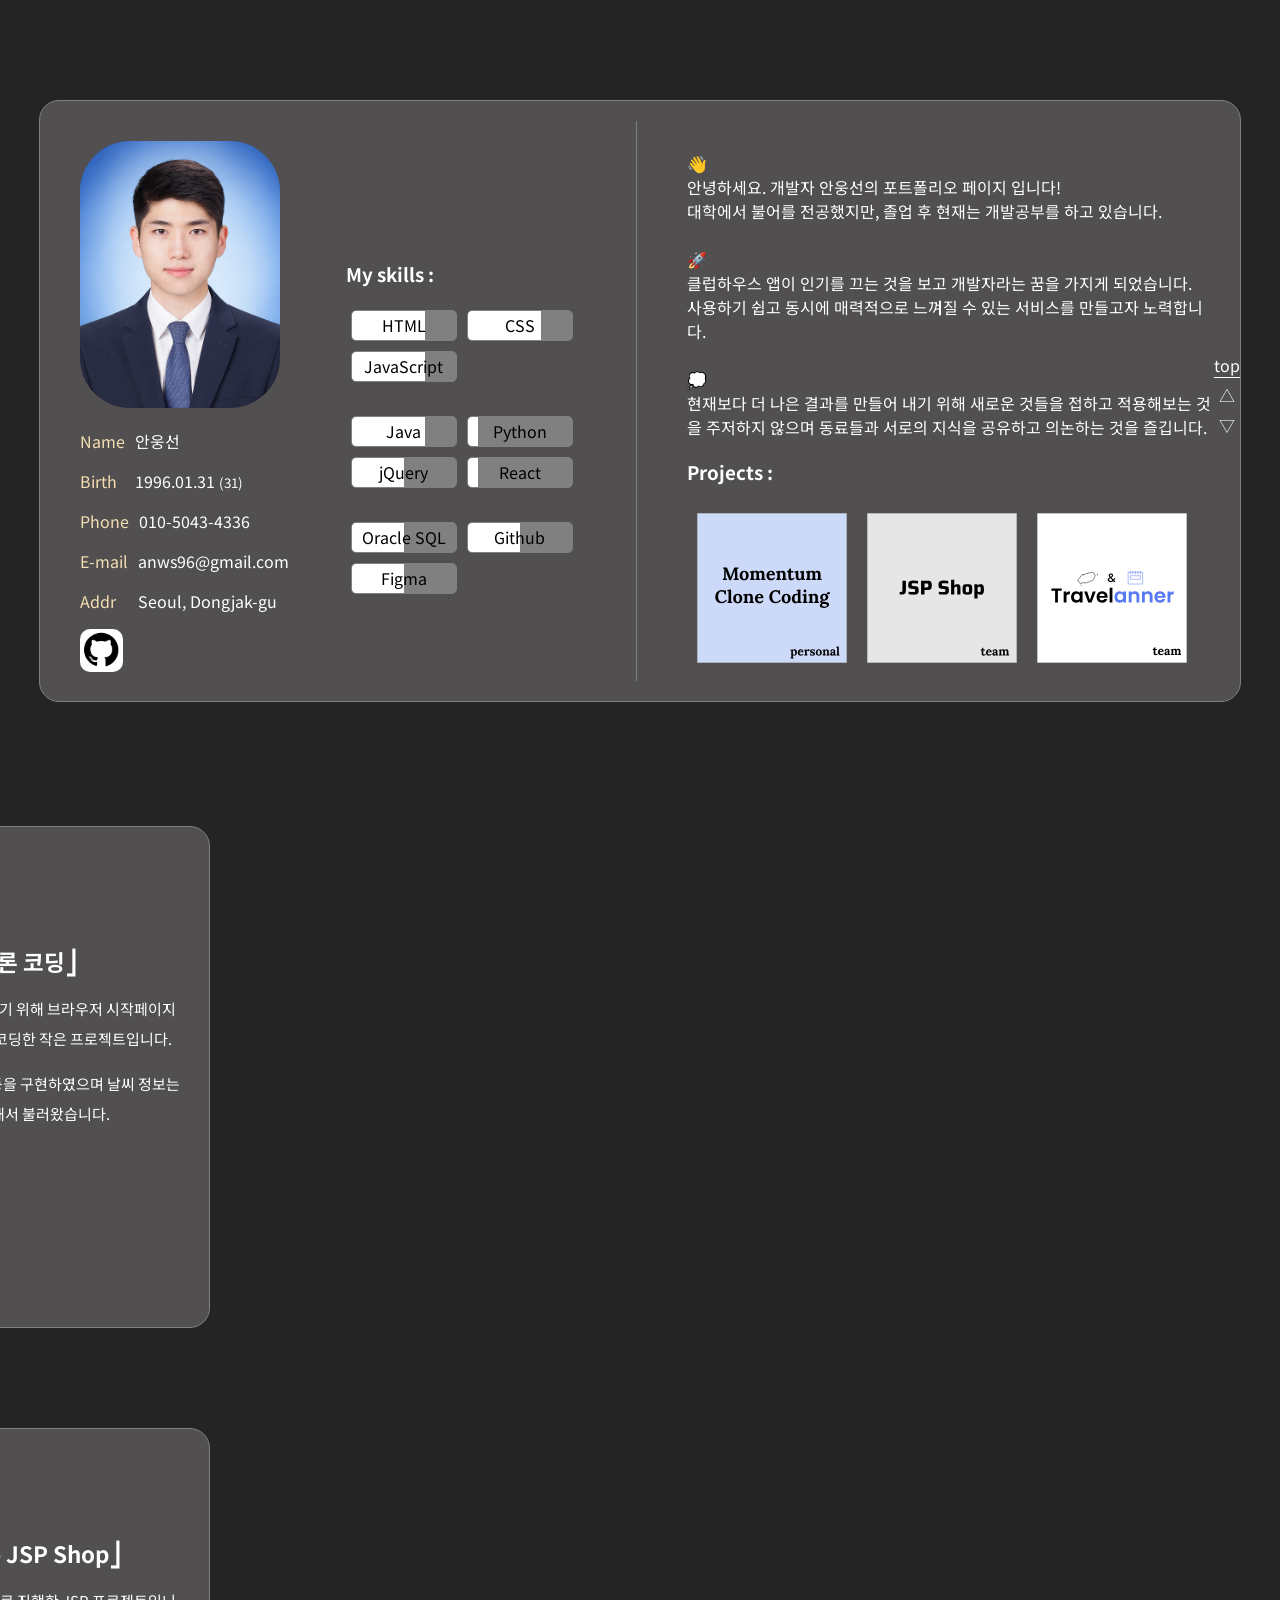
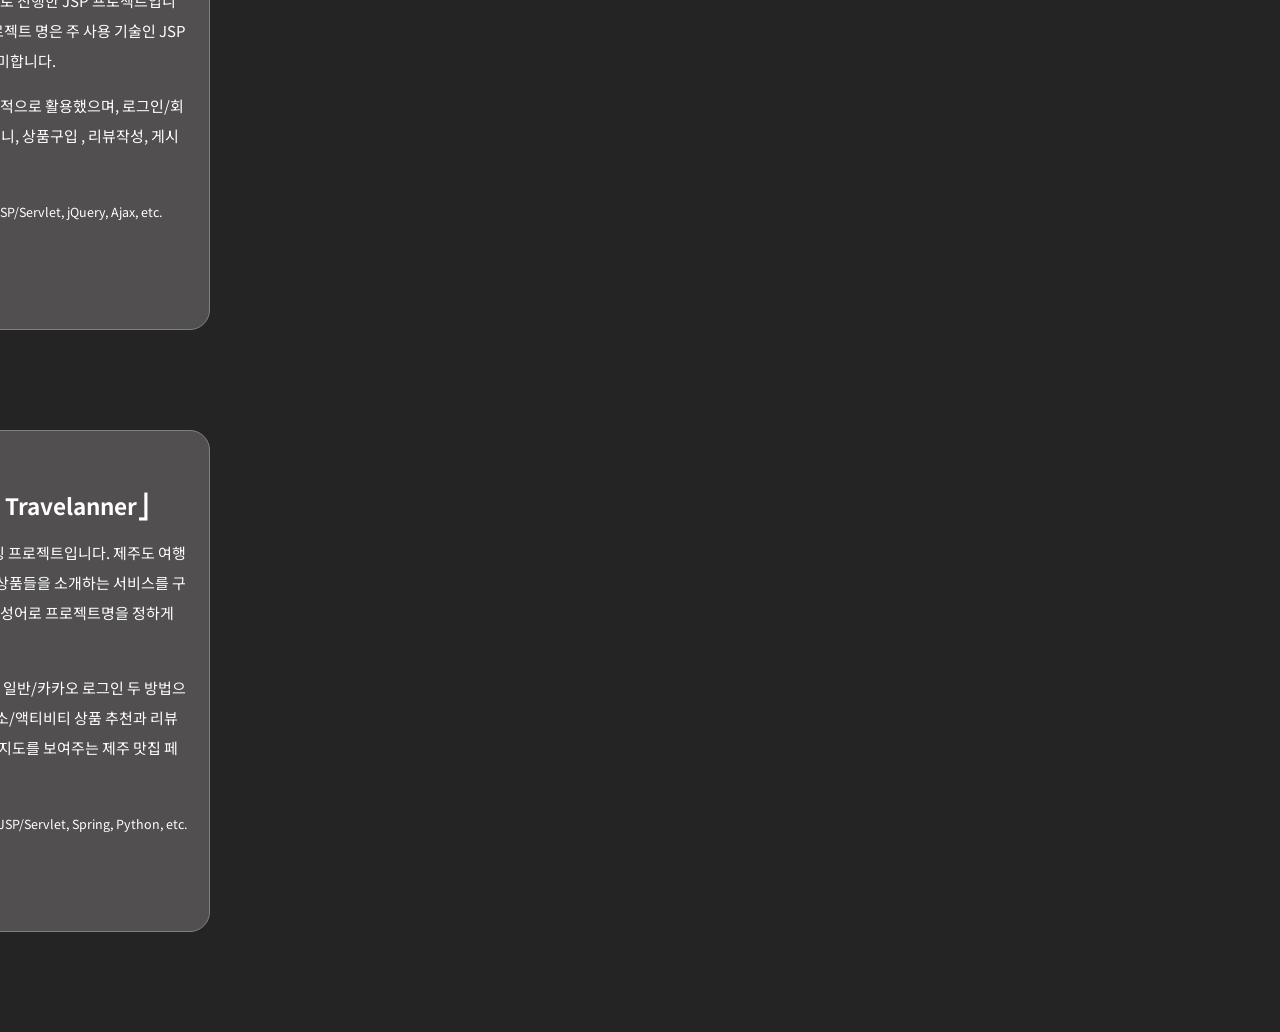
==== index.html @ 5502bee4 "01.22_5" ====
<!DOCTYPE html>
<html>
<head>
    <meta charset='utf-8'>
    <meta http-equiv='X-UA-Compatible' content='IE=edge'>
    <title>Portfolio</title>
    <meta name='viewport' content='width=device-width, initial-scale=1'>  
    <link rel='stylesheet' type='text/css' href='./css/style.css'> 
</head>
<body id="body">
   <div id="main_div">
        <div id="box1">
            <div id="info">
                <img src="./img/profile.jpg"><br>
                <p><span>Name</span>안웅선</p>
                <p><span>Birth</span>&nbsp;&nbsp;1996.01.31&nbsp;<small id="age"></small></p>
                <p><span>Phone</span>010-5043-4336</p>
                <p><span>E-mail</span>anws96@gmail.com</p>
                <p><span>Addr</span>&nbsp;&nbsp;&nbsp;Seoul, Dongjak-gu</p>
                <p><a href="https://github.com/Daephiho" target="_blank" rel="noopener noreferrer"><img src="./img/github_icon.png"></a></p>
            </div>
            <div id="know">
                <h3>My skills : </h3>
                <span class="fami">HTML</span><span class="fami">CSS</span><span class="fami">JavaScript</span><br><br>
                <span class="fami">Java</span><span class="tried">Python</span><span class="soso">jQuery</span><span class="tried">React</span><br><br>
                <span class="soso">Oracle&nbsp;SQL</span><span class="soso">Github</span><span class="soso">Figma</span>
            </div>
        </div>

        <div id="box2">
            <span>
                👋<br>
                <span>안녕하세요. 개발자 안웅선의 포트폴리오 페이지 입니다!<br>대학에서 불어를 전공했지만, 졸업 후 현재는 개발공부를 하고 있습니다.<br><br></span>
                🚀<br>클럽하우스 앱이 인기를 끄는 것을 보고 개발자라는 꿈을 가지게 되었습니다.<br>
                사용하기 쉽고 동시에 매력적으로 느껴질 수 있는 서비스를 만들고자 노력합니다.<br><br>
                💭<br>현재보다 더 나은 결과를 만들어 내기 위해 새로운 것들을 접하고 적용해보는 것을 주저하지 않으며 동료들과 서로의 지식을 공유하고 의논하는 것을 즐깁니다.
            </span>
            <h3>Projects : </h3>
            
            <div id="btn1">
                <img src="./img/Frame_1.svg" onclick="to_prj1()">
            </div>

            <div id="btn2">
                <img src="./img/Frame_2.svg" onclick="to_prj2()">
            </div>

            <div id="btn3">
                <img src="./img/Frame_3.svg" onclick="to_prj3()">
            </div>
        </div>
   </div>
   <br>

    <div id="prjs">
        <div id="prj1_div">
            <img src="./img/prj1_1.png" width="500px" height="60%" style="margin-top: auto; margin-bottom: auto;">
            <span style="margin-left: auto; margin-right: auto; margin-top: 80px;">
                <h2>⎡모멘텀 클론 코딩⎦</h2>
                <p>개인적으로 자바스크립트를 학습하기 위해 브라우저 시작페이지로 쓰이는 크롬 앱인 모멘텀을 클론코딩한 작은 프로젝트입니다.</p>
                <p>이름 입력, 시간, 날씨, ToDo 기능 등을 구현하였으며 날씨 정보는 openweathermap의 API를 사용해서 불러왔습니다.</p>
                <p>Stack: <small>HTML, CSS, JavaScript</small></p>
                <a onclick="prj1_show()">자세히 보기</a>
            </span>
            <div id="prj_1" style="margin-top: 50px;">
                <object type="application/pdf" data="./pdf/project_1.pdf#toolbar=0" width="100%" height="400">
                </object>
                <button onclick="prj1_dis()">X</button>
            </div>
        </div>
        <div id="prj2_div">
            <img src="./img/prj2_1.png" width="500px" height="50%" style="margin-top: auto; margin-bottom: auto;">
            <span style="margin-left: auto; margin-right: auto; margin-top: 70px;">
                <h2>⎡JSP 프로젝트 - JSP Shop⎦</h2>
                <p>자바 교육과정에서 세미 팀 프로젝트로 진행한 JSP 프로젝트입니다. 남성 쇼핑몰을 구현하였으며 프로젝트 명은 주 사용 기술인 JSP와 Jacket Shirt Pants의 약어를 의미합니다.</p>
                <p>해당 프로젝트간에 MVC패턴을 중점적으로 활용했으며, 로그인/회원가입, 상품 목록, 상품 검색, 장바구니, 상품구입 , 리뷰작성, 게시판 등의 기능들을 구현하였습니다.</p>
                <p>Stack: <small>HTML, CSS, JavaScript, Java, JSP/Servlet, jQuery, Ajax, etc.</small></p>
                <a onclick="prj2_show()">자세히 보기</a>
            </span>
            <div id="prj_2" style="margin-top: 50px;">
                <object type="application/pdf" data="./pdf/project_2.pdf#toolbar=0" width="100%" height="400">
                </object>
                <button onclick="prj2_dis()">X</button>
            </div>
        </div>
        <div id="prj3_div">
            <img src="./img/prj3_1.png" width="500px" height="80%" style="margin-top: 50px;">
            <span style="margin-left: auto; margin-right: auto; margin-top: 20px;">
                <h2>⎡스프링 프로젝트 - Travelanner⎦</h2>
                <p>파이널 팀 프로젝트로 진행한 스프링 프로젝트입니다. 제주도 여행을 위한 숙소, 맛집, 명소, 액티비티 상품들을 소개하는 서비스를 구현하였으며 Travel과 Planner의 합성어로 프로젝트명을 정하게 되었습니다.</p>
                <p>카카오 API를 이용해 로그인 방법을 일반/카카오 로그인 두 방법으로 나누어 구현했습니다. 이외에 숙소/액티비티 상품 추천과 리뷰 작성, 파이썬을 이용해서 만든 맛집 지도를 보여주는 제주 맛집 페이지 등을 구현하였습니다. </p>
                <p>Stack: <small>HTML, CSS, JavaScript, Java, JSP/Servlet, Spring, Python, etc.</small></p>
                <a onclick="prj3_show()">자세히 보기</a>
            </span>
            <div id="prj_3" style="margin-top: 50px;">
                <object type="application/pdf" data="./pdf/project_3.pdf#toolbar=0" width="100%" height="400">
                </object>
                <button onclick="prj3_dis()">X</button>
            </div>
        </div>

        <div id="fixed">
            <a onclick="to_top()">top</a><br>
            <a onclick="scroll_top()" style="border: none;">△</a><br>
            <a onclick="scroll_bottom()" style="border: none;">▽</a>
        </div>
    </div>

<script src='./js/script.js'></script> 
</body>
</html>
---- css/style.css ----
@import url('https://fonts.googleapis.com/css2?family=Noto+Sans+KR:wght@500&display=swap');

@keyframes prj_appe {
    from{
        margin-left: -800px;
        opacity: 10%;
    }
    to{
        margin-left: 203px;
        opacity: 100%;
    }
}

@keyframes prj_dis {
    from{
        margin-left: 203px;
        opacity: 100%;
    }
    to{
        margin-left: -800px;
        opacity: 10%;
    }
}

        html {
            scroll-behavior: smooth;
        }

        body {
            font-family: 'Noto Sans KR', sans-serif;
            margin-bottom: 100px;
            background-color: #252424;
            color: #fff;
        }

        body a:hover, body button:hover {
            cursor: pointer;
        }

        #main_div {
            width: 1200px;
            height: 600px;
            display: flex;
            margin-left: auto;
            margin-right: auto;
            margin-top: 100px;
            border: 1px solid grey;
            border-radius: 20px;
            background-color: #514F4F;
        }

        #box1 {
            flex: 1;
            display: flex;
            margin: 20px;
            padding: 20px;
            border-right: 1px solid grey;
        }

        #info {
            width: 370px;
        }

        #info span {
            color: wheat;
            margin-right: 10px;
        }

        #info a:hover {
            filter: invert(100%);
        }

        #info img:first-child {
            width: 200px;
            border-radius: 50px;
        }

        #info img:last-child {
            width: 20%;
            background-color: white; 
            border-radius: 10px;
        }

        #know {
            margin-top: 100px;
            padding-left: 50px;
        }

        #know span {
            display: inline-block;
            width: 100px;
            height: 25px;
            text-align: center;
            color: black;
            border: 1px solid gray;
            border-radius: 5px;
            margin: 5px;
            padding: 2px;
        }

        .fami {
            background: linear-gradient(to right, white 70%, grey 30%);
        }

        .soso {
            background: linear-gradient(to right, white 50%, grey 50%);
        }

        .tried {
            background: linear-gradient(to left, grey 90%, white 10%);
        }

        #box2 {
            flex: 1;
            margin: 20px 15px;
            padding: 30px 10px 20px 15px;
        }

        #btn1, #btn2, #btn3 {
            float: left;
            width: 150px;
            margin: 10px;
        }

        #btn1 img, #btn2 img, #btn3 img {
            width: 150px;
        } 

        #btn1:hover img, #btn2:hover img, #btn3:hover img  {
            cursor: pointer;
            transform: scale(1.1);
            transition: all 0.2s ease-in-out;
        }

        #prjs {
            line-height: 30px;
       }

        #prjs img {
            margin-left: 50px;
            border: 2px solid grey;
        }

        #prjs span {
            font-size: 15px;
            padding: 20px;
        }

        #prjs h2 {
            text-align: center;
        }

        #prjs button {
            margin-left: 730px; 
            background-color: black; 
            color: white;
            border: none;
        }

        #prjs a {
            border-bottom: 1px solid #fff;
        }

        #prj1_div, #prj2_div, #prj3_div  {
            width: 1000px;
            height: 500px;
            display: flex;
            margin-top: 100px;
            border: 1px solid grey;
            border-radius: 20px;
            overflow: hidden;
            background-color: #514F4F;
        }

        #prj_1, #prj_2, #prj_3 {
            display: none;
            position: absolute;
            left: 10px;
            width: 750px;
            height: 400px;
        }

        object {
            border: 3px solid black;
            border-radius: 10px;
        }
        
        #fixed {
            position: fixed;
            top: 350px;
            right: 40px;
            text-align: center;
        }
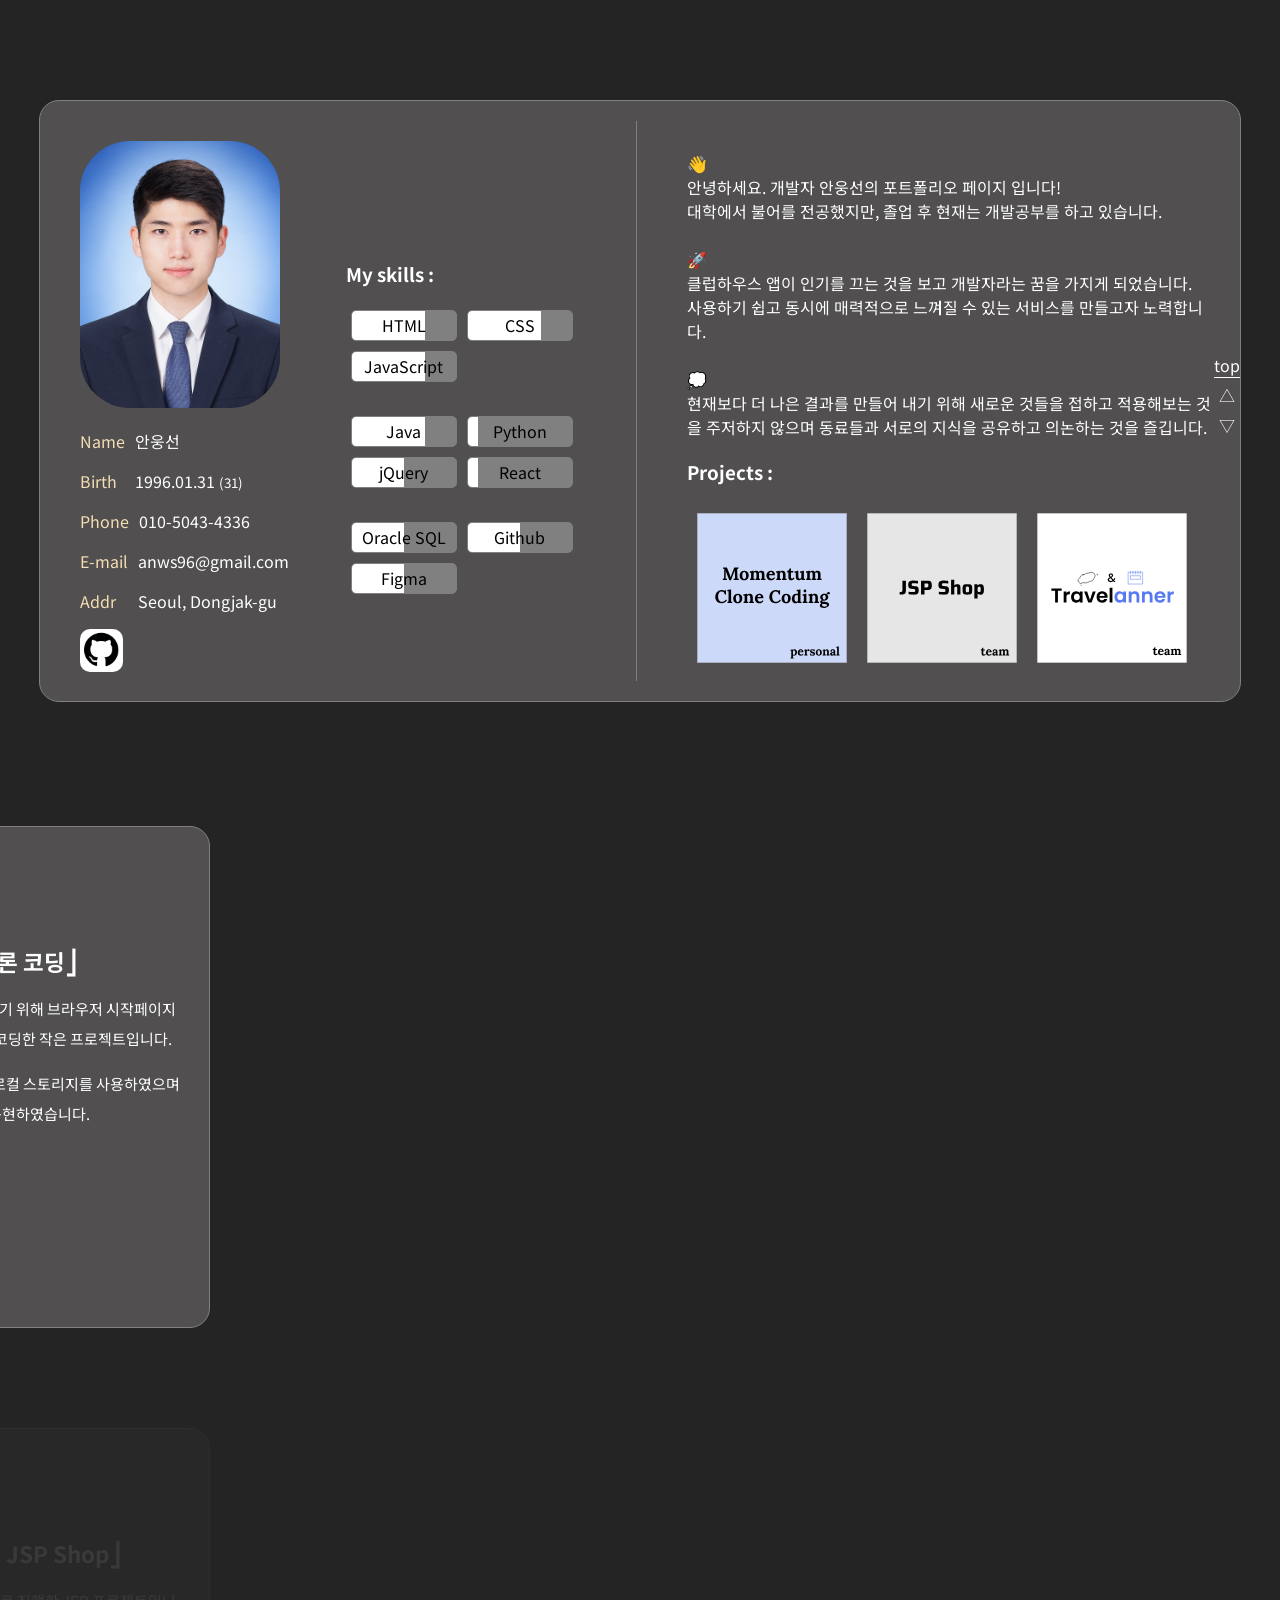
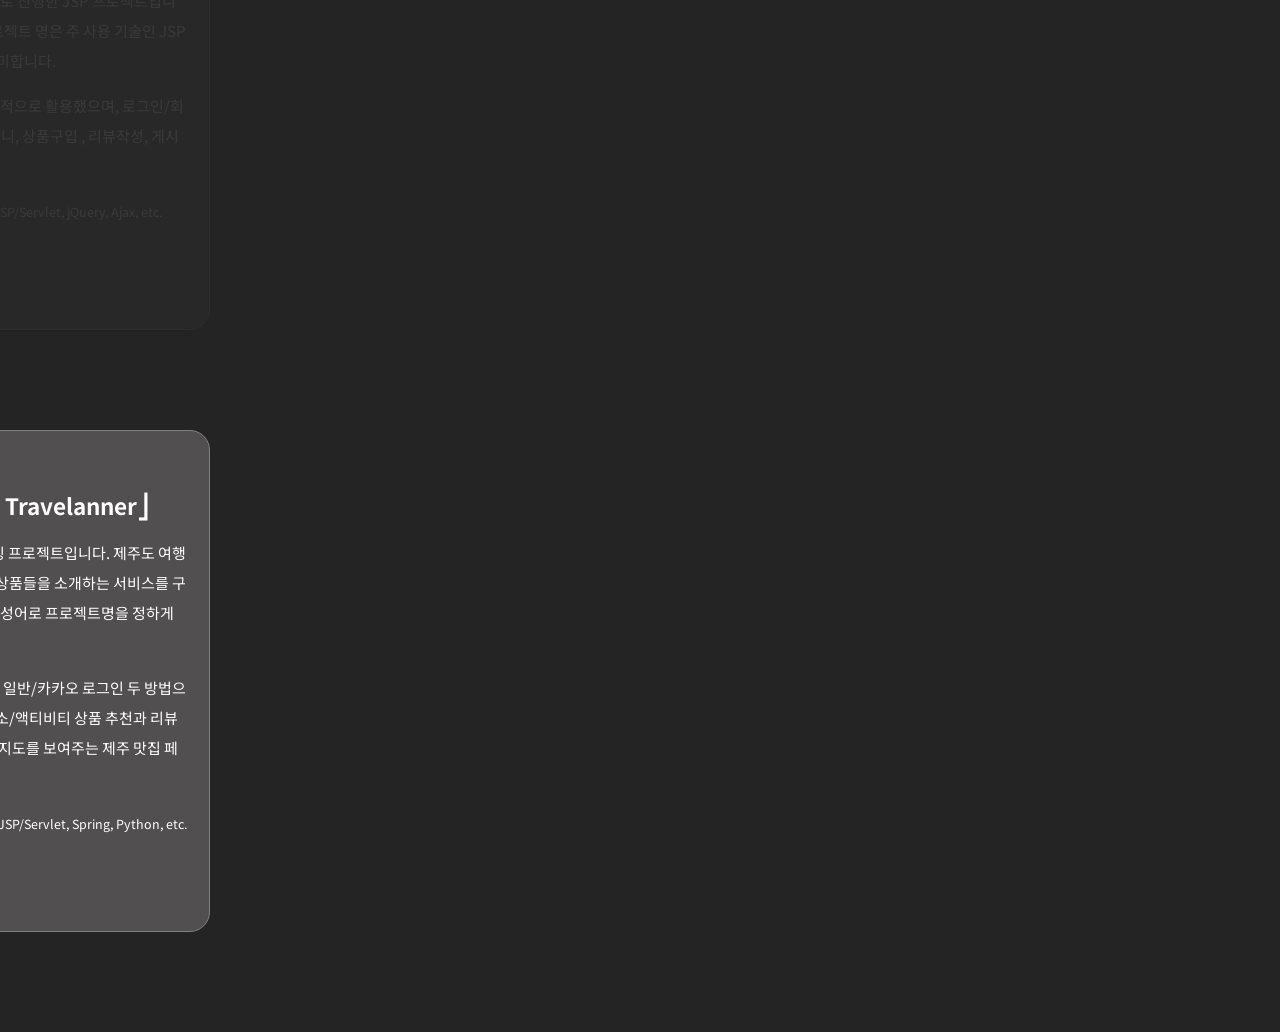
==== commit 402ed8ba: "01.23_1" ====
--- a/index.html
+++ b/index.html
@@ -58,7 +58,7 @@
             <span style="margin-left: auto; margin-right: auto; margin-top: 80px;">
                 <h2>⎡모멘텀 클론 코딩⎦</h2>
                 <p>개인적으로 자바스크립트를 학습하기 위해 브라우저 시작페이지로 쓰이는 크롬 앱인 모멘텀을 클론코딩한 작은 프로젝트입니다.</p>
-                <p>이름 입력, 시간, 날씨, ToDo 기능 등을 구현하였으며 날씨 정보는 openweathermap의 API를 사용해서 불러왔습니다.</p>
+                <p>이름 입력, ToDo 기능은 브라우저 로컬 스토리지를 사용하였으며 시간, 날씨정보, 명언 등의 기능을 구현하였습니다.</p>
                 <p>Stack: <small>HTML, CSS, JavaScript</small></p>
                 <a onclick="prj1_show()">자세히 보기</a>
             </span>
--- a/css/style.css
+++ b/css/style.css
@@ -20,7 +20,7 @@
         margin-left: -800px;
         opacity: 10%;
     }
-}
+} 
 
         html {
             scroll-behavior: smooth;
@@ -166,10 +166,12 @@
             height: 500px;
             display: flex;
             margin-top: 100px;
+            margin-left: -800px;
             border: 1px solid grey;
             border-radius: 20px;
             overflow: hidden;
             background-color: #514F4F;
+            opacity: 10%;
         }
 
         #prj_1, #prj_2, #prj_3 {
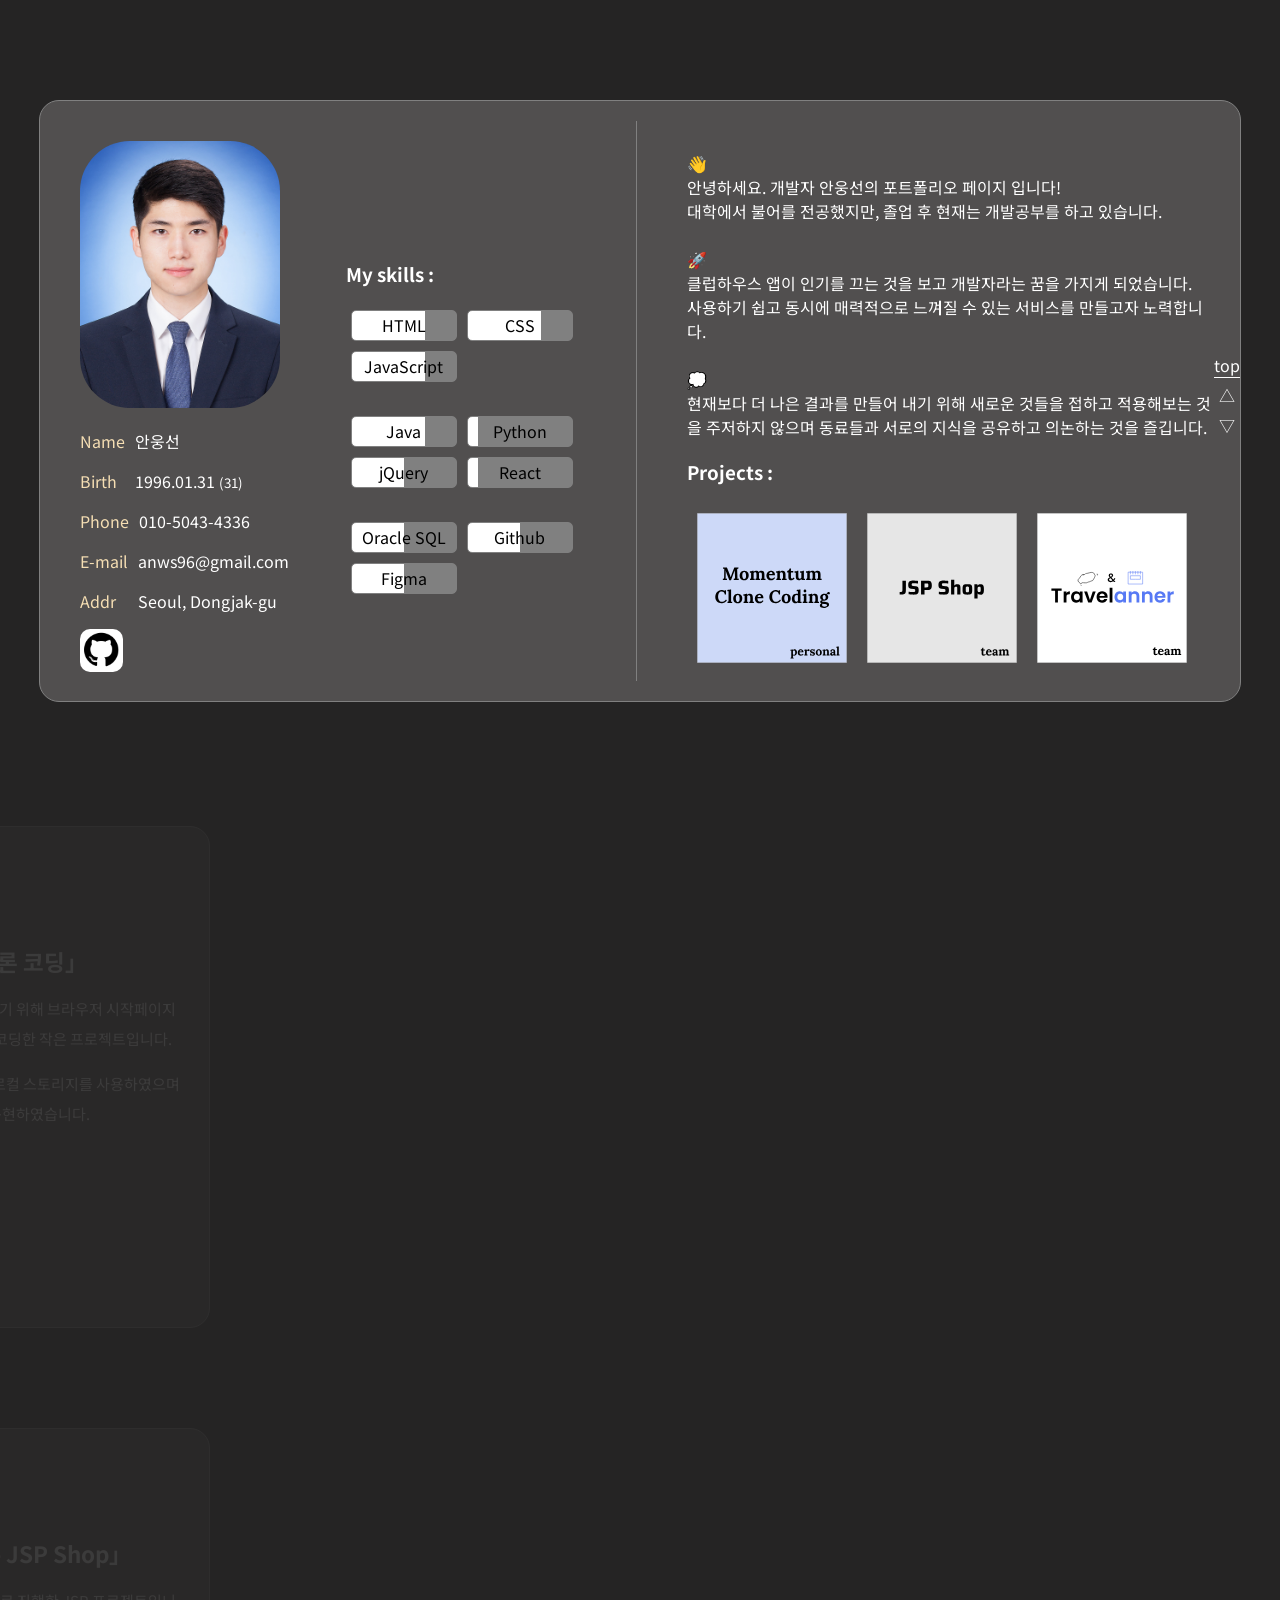
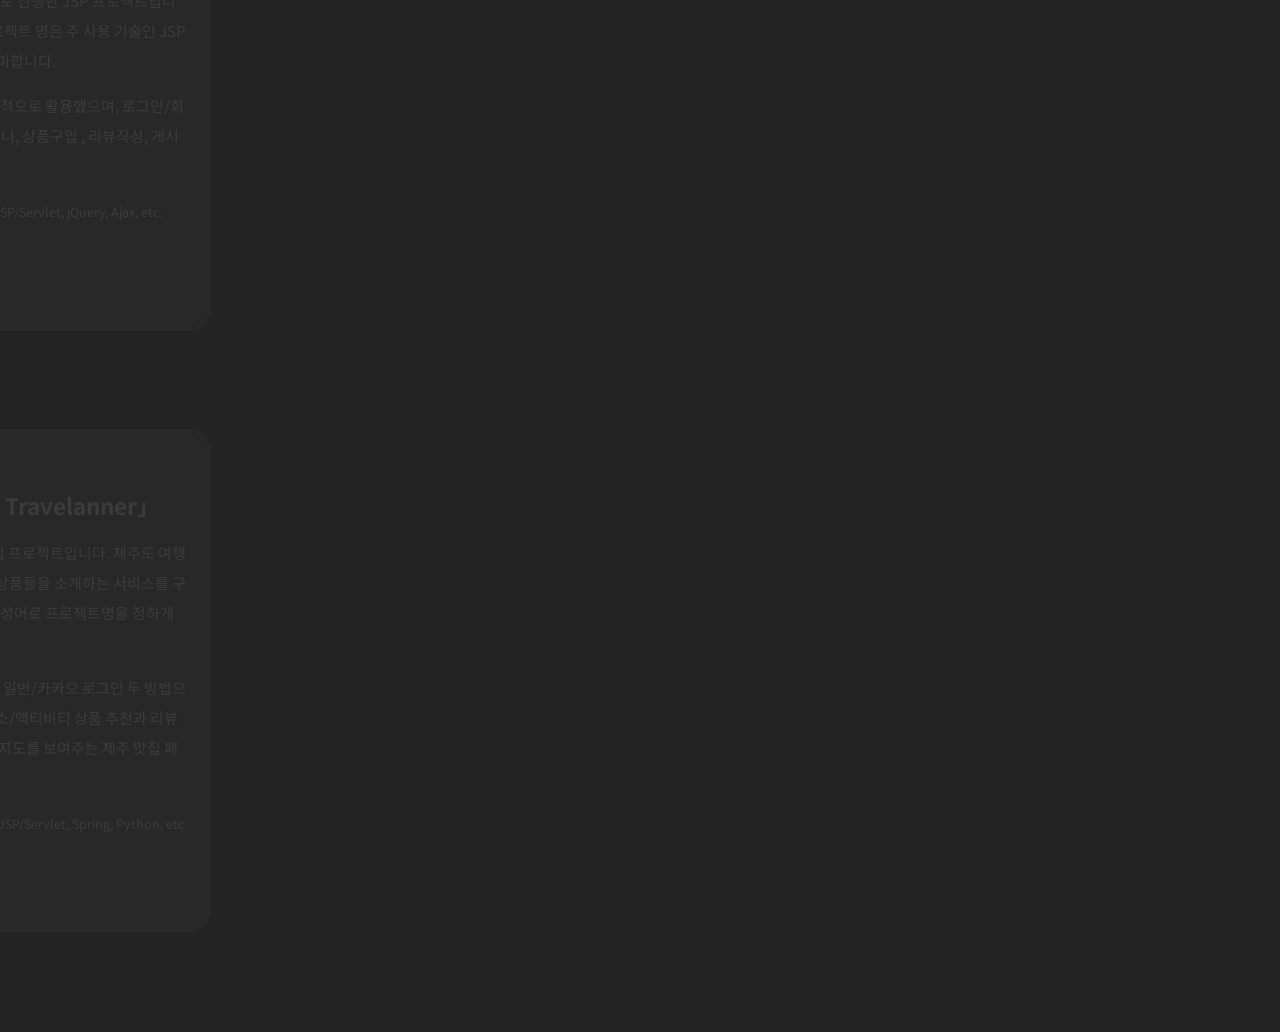
==== commit 8e2d812e: "22.01.27_1" ====
--- a/index.html
+++ b/index.html
@@ -56,7 +56,7 @@
         <div id="prj1_div">
             <img src="./img/prj1_1.png" width="500px" height="60%" style="margin-top: auto; margin-bottom: auto;">
             <span style="margin-left: auto; margin-right: auto; margin-top: 80px;">
-                <h2>⎡모멘텀 클론 코딩⎦</h2>
+                <h2>「모멘텀 클론 코딩」</h2>
                 <p>개인적으로 자바스크립트를 학습하기 위해 브라우저 시작페이지로 쓰이는 크롬 앱인 모멘텀을 클론코딩한 작은 프로젝트입니다.</p>
                 <p>이름 입력, ToDo 기능은 브라우저 로컬 스토리지를 사용하였으며 시간, 날씨정보, 명언 등의 기능을 구현하였습니다.</p>
                 <p>Stack: <small>HTML, CSS, JavaScript</small></p>
@@ -71,7 +71,7 @@
         <div id="prj2_div">
             <img src="./img/prj2_1.png" width="500px" height="50%" style="margin-top: auto; margin-bottom: auto;">
             <span style="margin-left: auto; margin-right: auto; margin-top: 70px;">
-                <h2>⎡JSP 프로젝트 - JSP Shop⎦</h2>
+                <h2>「JSP 프로젝트 - JSP Shop」</h2>
                 <p>자바 교육과정에서 세미 팀 프로젝트로 진행한 JSP 프로젝트입니다. 남성 쇼핑몰을 구현하였으며 프로젝트 명은 주 사용 기술인 JSP와 Jacket Shirt Pants의 약어를 의미합니다.</p>
                 <p>해당 프로젝트간에 MVC패턴을 중점적으로 활용했으며, 로그인/회원가입, 상품 목록, 상품 검색, 장바구니, 상품구입 , 리뷰작성, 게시판 등의 기능들을 구현하였습니다.</p>
                 <p>Stack: <small>HTML, CSS, JavaScript, Java, JSP/Servlet, jQuery, Ajax, etc.</small></p>
@@ -86,7 +86,7 @@
         <div id="prj3_div">
             <img src="./img/prj3_1.png" width="500px" height="80%" style="margin-top: 50px;">
             <span style="margin-left: auto; margin-right: auto; margin-top: 20px;">
-                <h2>⎡스프링 프로젝트 - Travelanner⎦</h2>
+                <h2>「스프링 프로젝트 - Travelanner」</h2>
                 <p>파이널 팀 프로젝트로 진행한 스프링 프로젝트입니다. 제주도 여행을 위한 숙소, 맛집, 명소, 액티비티 상품들을 소개하는 서비스를 구현하였으며 Travel과 Planner의 합성어로 프로젝트명을 정하게 되었습니다.</p>
                 <p>카카오 API를 이용해 로그인 방법을 일반/카카오 로그인 두 방법으로 나누어 구현했습니다. 이외에 숙소/액티비티 상품 추천과 리뷰 작성, 파이썬을 이용해서 만든 맛집 지도를 보여주는 제주 맛집 페이지 등을 구현하였습니다. </p>
                 <p>Stack: <small>HTML, CSS, JavaScript, Java, JSP/Servlet, Spring, Python, etc.</small></p>
--- a/css/style.css
+++ b/css/style.css
@@ -1,26 +1,77 @@
 @import url('https://fonts.googleapis.com/css2?family=Noto+Sans+KR:wght@500&display=swap');
 
-@keyframes prj_appe {
-    from{
-        margin-left: -800px;
-        opacity: 10%;
+
+@media screen and (width: 1440px) { 
+    @keyframes prj_appe {
+        from{
+            margin-left: -800px;
+            opacity: 10%;
+        }
+        to{
+            margin-left: 203px;
+            opacity: 100%;
+        }
     }
-    to{
-        margin-left: 203px;
-        opacity: 100%;
+    
+    @keyframes prj_dis {
+        from{
+            margin-left: 203px;
+            opacity: 100%;
+        }
+        to{
+            margin-left: -800px;
+            opacity: 10%;
+        }
+    } 
+}
+
+@media screen and (width: 1920px) { 
+    @keyframes prj_appe {
+        from{
+            margin-left: -800px;
+            opacity: 10%;
+        }
+        to{
+            margin-left: 445px;
+            opacity: 100%;
+        }
     }
+    
+    @keyframes prj_dis {
+        from{
+            margin-left: 445px;
+            opacity: 100%;
+        }
+        to{
+            margin-left: -800px;
+            opacity: 10%;
+        }
+    } 
 }
 
-@keyframes prj_dis {
-    from{
-        margin-left: 203px;
-        opacity: 100%;
+@media screen and (min-width: 2000px) { 
+    @keyframes prj_appe {
+        from{
+            margin-left: -800px;
+            opacity: 10%;
+        }
+        to{
+            margin-left: 680px;
+            opacity: 100%;
+        }
     }
-    to{
-        margin-left: -800px;
-        opacity: 10%;
-    }
-} 
+    
+    @keyframes prj_dis {
+        from{
+            margin-left: 680px;
+            opacity: 100%;
+        }
+        to{
+            margin-left: -800px;
+            opacity: 10%;
+        }
+    } 
+}
 
         html {
             scroll-behavior: smooth;
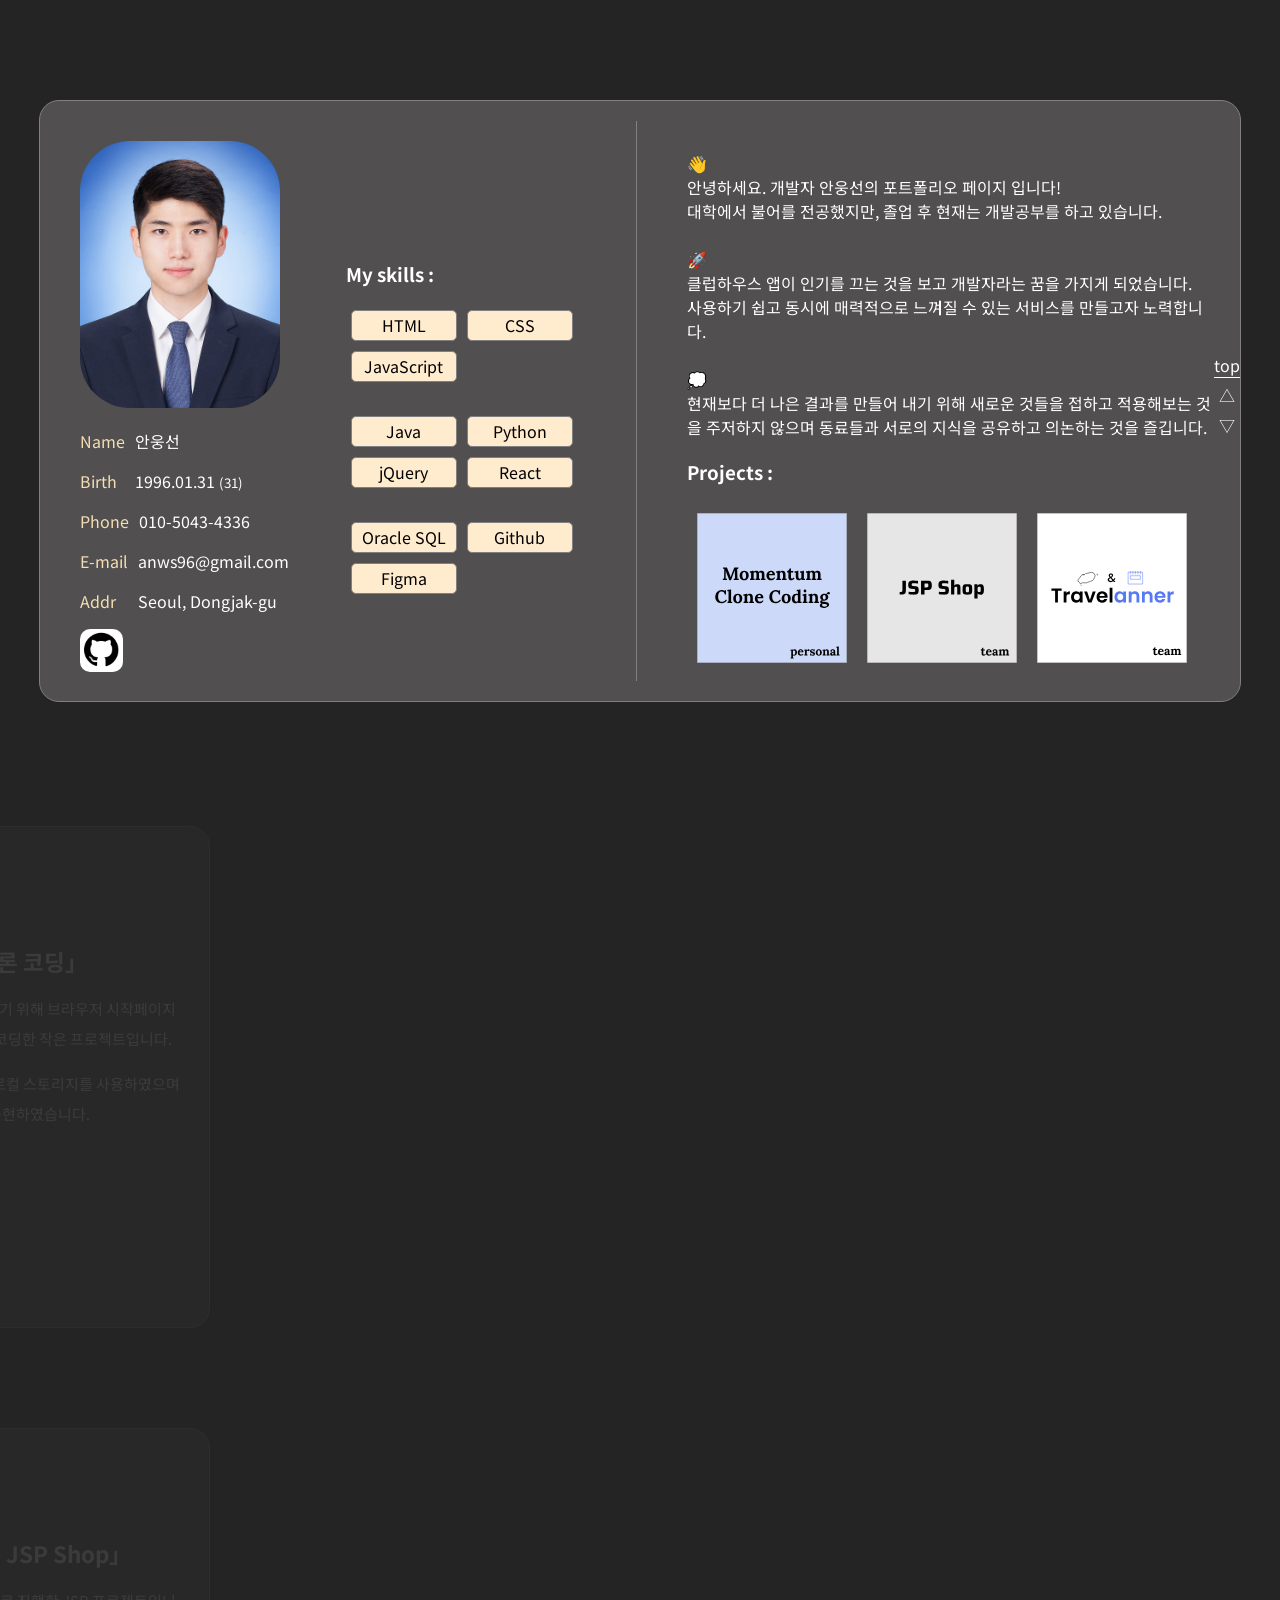
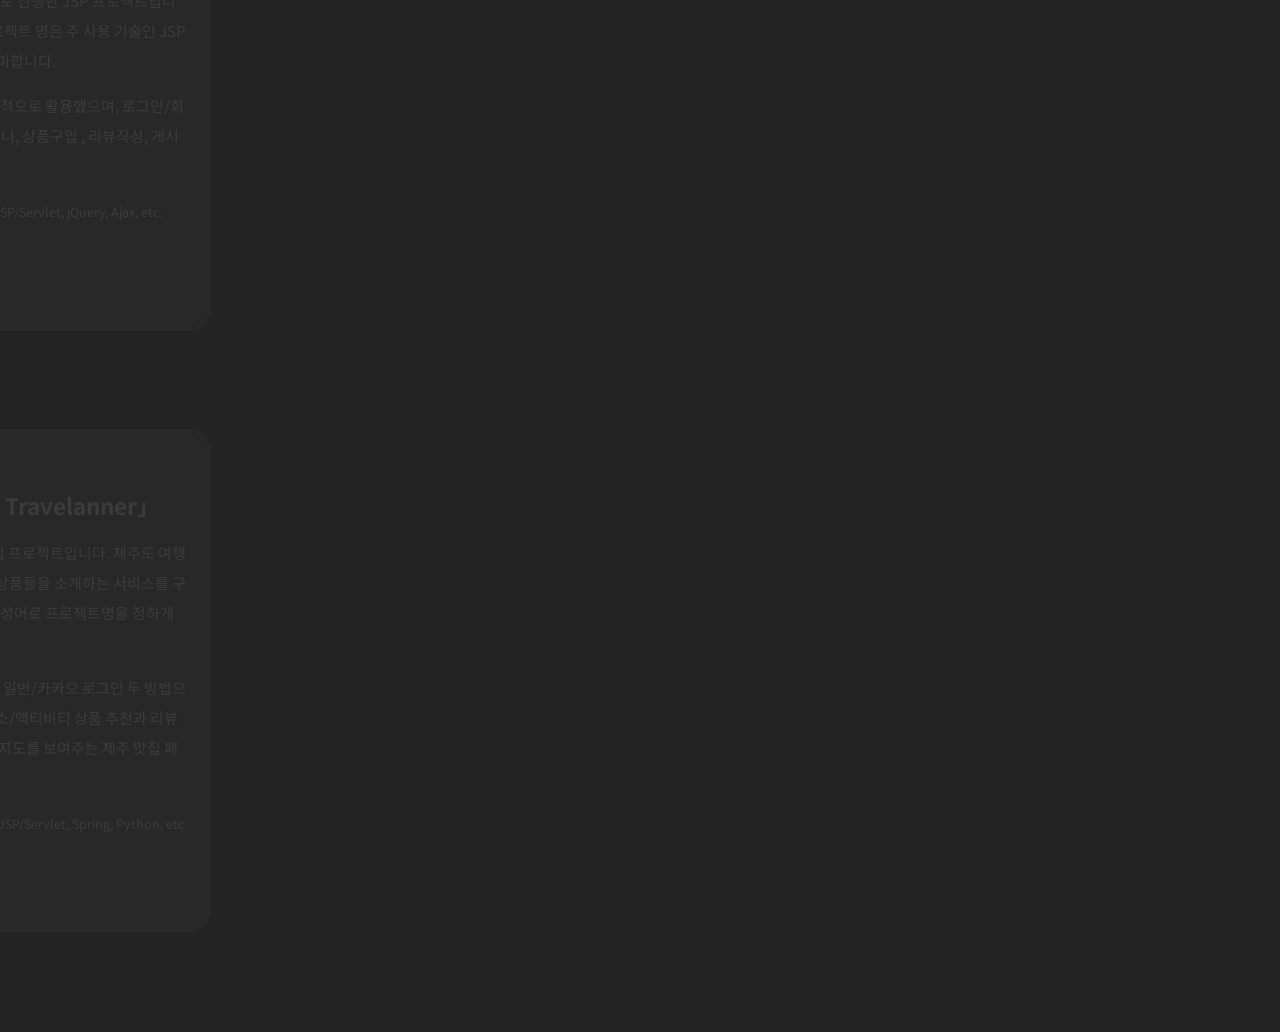
==== commit 8f65344a: "01.29_1 수치화 X" ====
--- a/index.html
+++ b/index.html
@@ -21,9 +21,9 @@
             </div>
             <div id="know">
                 <h3>My skills : </h3>
-                <span class="fami">HTML</span><span class="fami">CSS</span><span class="fami">JavaScript</span><br><br>
-                <span class="fami">Java</span><span class="tried">Python</span><span class="soso">jQuery</span><span class="tried">React</span><br><br>
-                <span class="soso">Oracle&nbsp;SQL</span><span class="soso">Github</span><span class="soso">Figma</span>
+                <span>HTML</span><span>CSS</span><span>JavaScript</span><br><br>
+                <span>Java</span><span>Python</span><span>jQuery</span><span>React</span><br><br>
+                <span>Oracle&nbsp;SQL</span><span>Github</span><span>Figma</span>
             </div>
         </div>
 
--- a/css/style.css
+++ b/css/style.css
@@ -143,22 +143,11 @@
             height: 25px;
             text-align: center;
             color: black;
+            background-color: blanchedalmond;
             border: 1px solid gray;
             border-radius: 5px;
             margin: 5px;
             padding: 2px;
-        }
-
-        .fami {
-            background: linear-gradient(to right, white 70%, grey 30%);
-        }
-
-        .soso {
-            background: linear-gradient(to right, white 50%, grey 50%);
-        }
-
-        .tried {
-            background: linear-gradient(to left, grey 90%, white 10%);
         }
 
         #box2 {
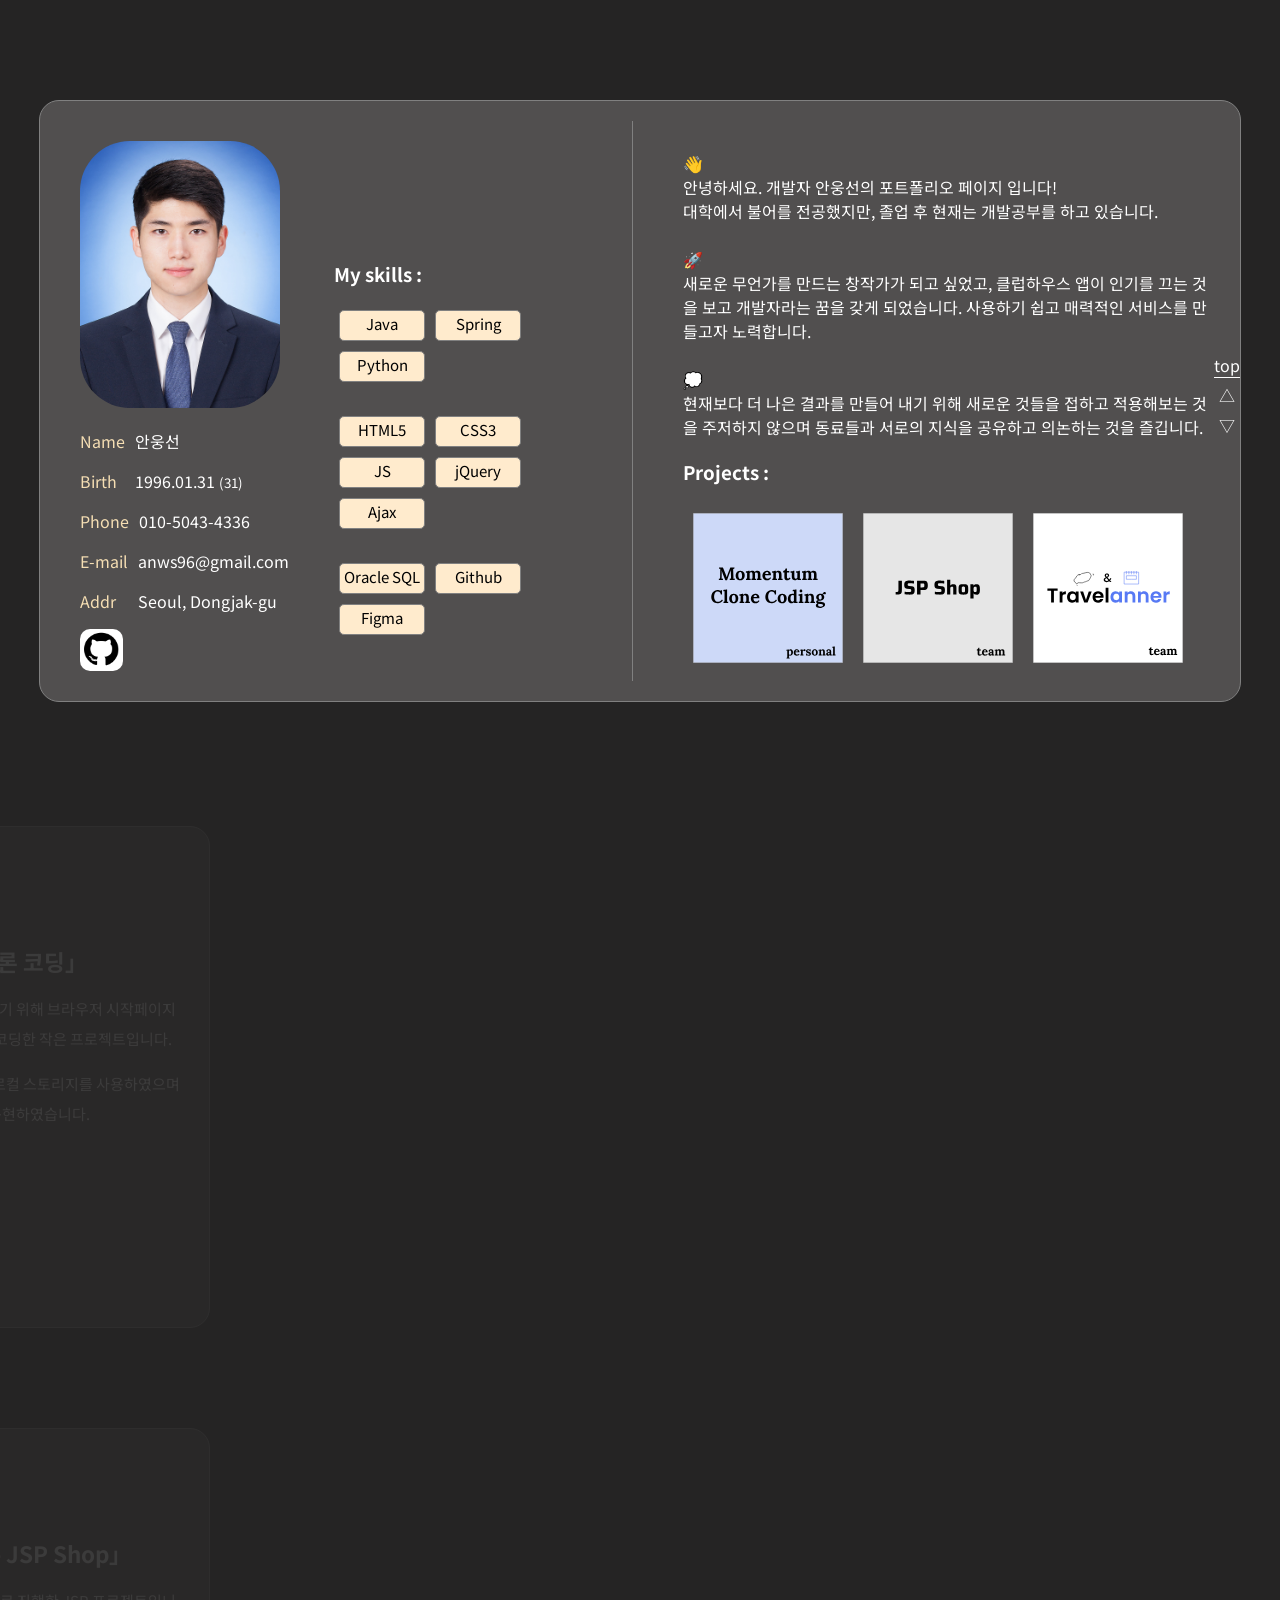
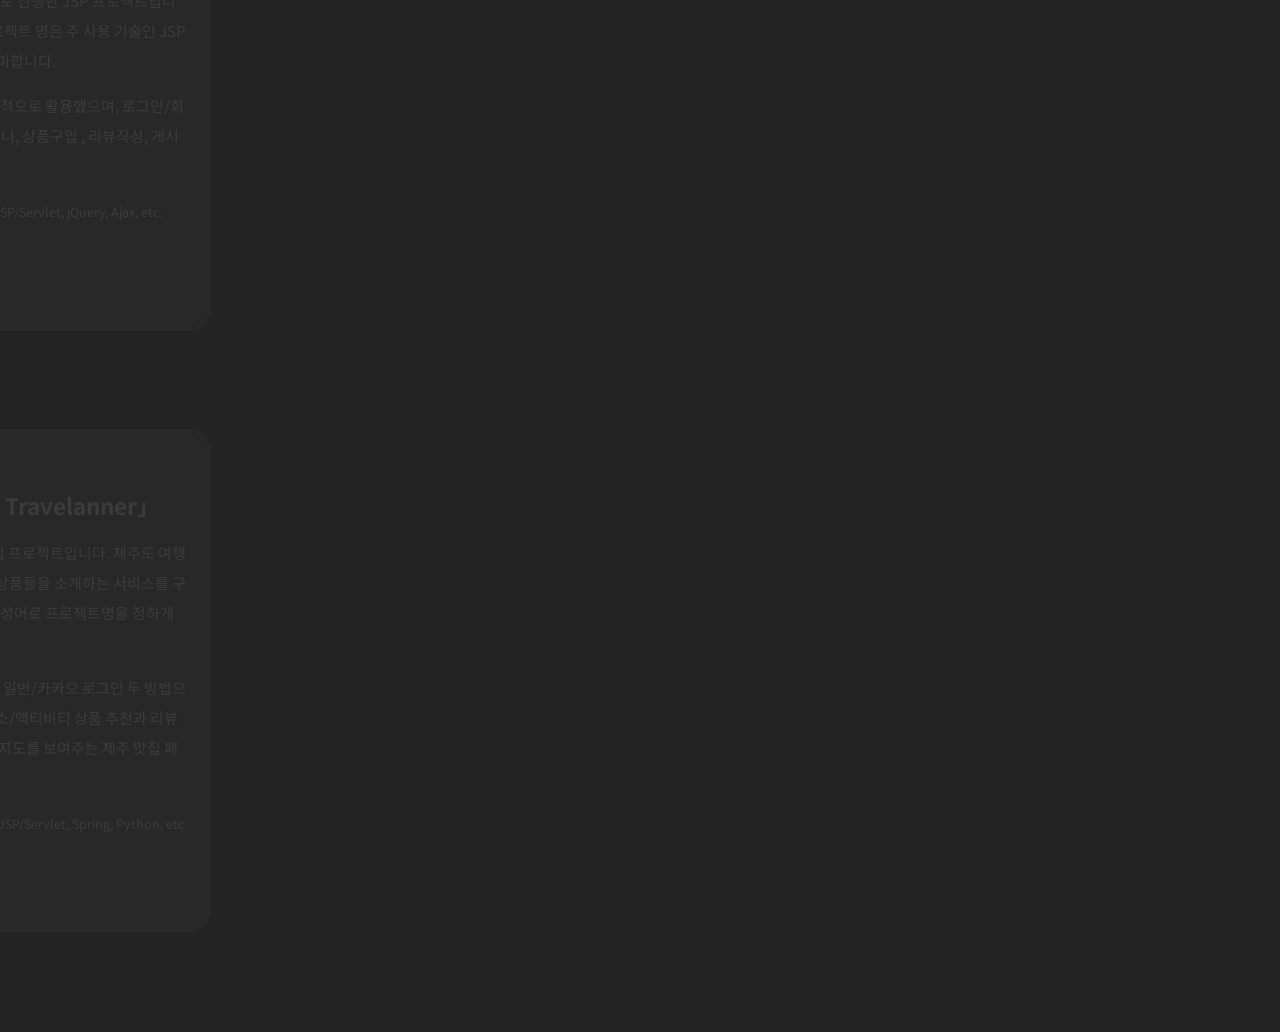
==== commit f66a269a: "22.02.04" ====
--- a/index.html
+++ b/index.html
@@ -21,8 +21,8 @@
             </div>
             <div id="know">
                 <h3>My skills : </h3>
-                <span>HTML</span><span>CSS</span><span>JavaScript</span><br><br>
-                <span>Java</span><span>Python</span><span>jQuery</span><span>React</span><br><br>
+                <span>Java</span><span>Spring</span><span>Python</span><br><br>
+                <span>HTML5</span><span>CSS3</span><span>JS</span><span>jQuery</span><span>Ajax</span><br><br>
                 <span>Oracle&nbsp;SQL</span><span>Github</span><span>Figma</span>
             </div>
         </div>
@@ -31,8 +31,8 @@
             <span>
                 👋<br>
                 <span>안녕하세요. 개발자 안웅선의 포트폴리오 페이지 입니다!<br>대학에서 불어를 전공했지만, 졸업 후 현재는 개발공부를 하고 있습니다.<br><br></span>
-                🚀<br>클럽하우스 앱이 인기를 끄는 것을 보고 개발자라는 꿈을 가지게 되었습니다.<br>
-                사용하기 쉽고 동시에 매력적으로 느껴질 수 있는 서비스를 만들고자 노력합니다.<br><br>
+                🚀<br>새로운 무언가를 만드는 창작가가 되고 싶었고, 클럽하우스 앱이 인기를 끄는 것을 보고 개발자라는 꿈을 갖게 되었습니다.
+                사용하기 쉽고 매력적인 서비스를 만들고자 노력합니다.<br><br>
                 💭<br>현재보다 더 나은 결과를 만들어 내기 위해 새로운 것들을 접하고 적용해보는 것을 주저하지 않으며 동료들과 서로의 지식을 공유하고 의논하는 것을 즐깁니다.
             </span>
             <h3>Projects : </h3>
--- a/css/style.css
+++ b/css/style.css
@@ -134,13 +134,14 @@
 
         #know {
             margin-top: 100px;
-            padding-left: 50px;
+            padding-left: 40px;
         }
 
         #know span {
             display: inline-block;
-            width: 100px;
+            width: 80px;
             height: 25px;
+            font-size: 15px;
             text-align: center;
             color: black;
             background-color: blanchedalmond;
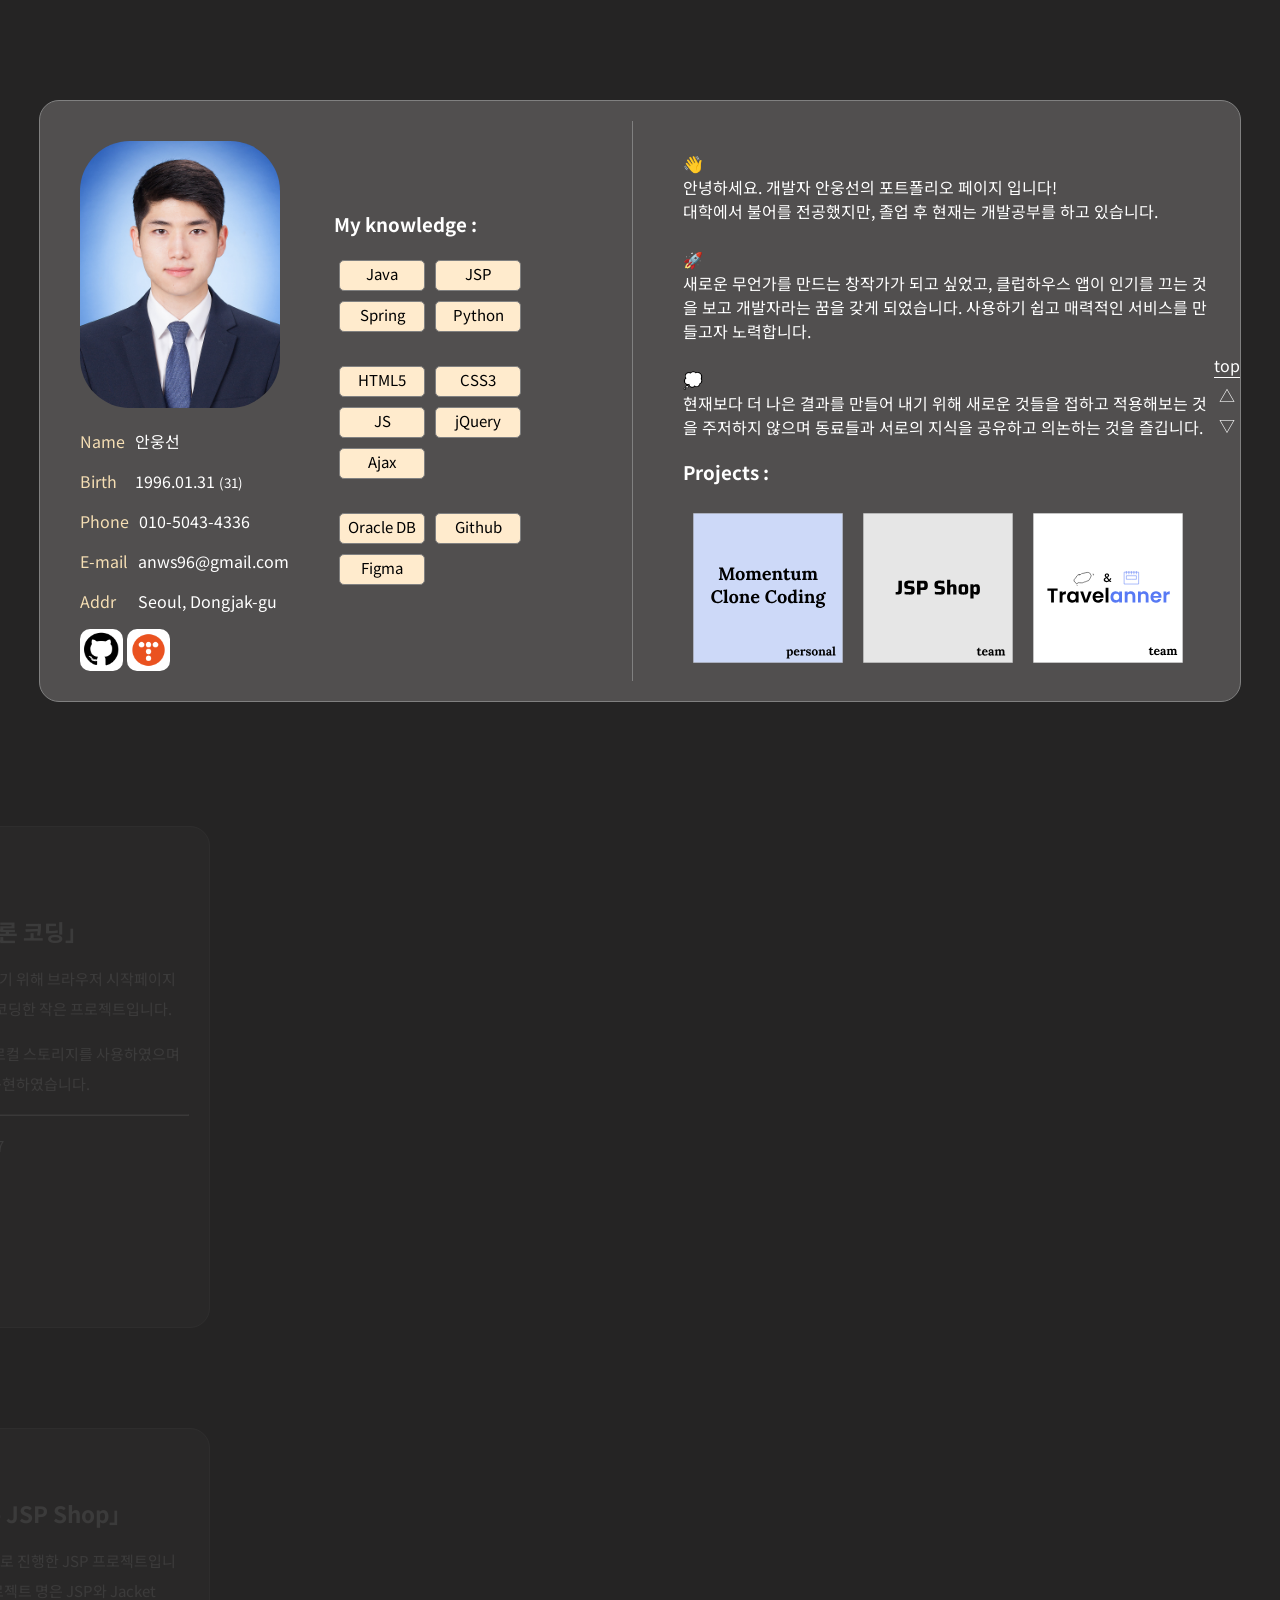
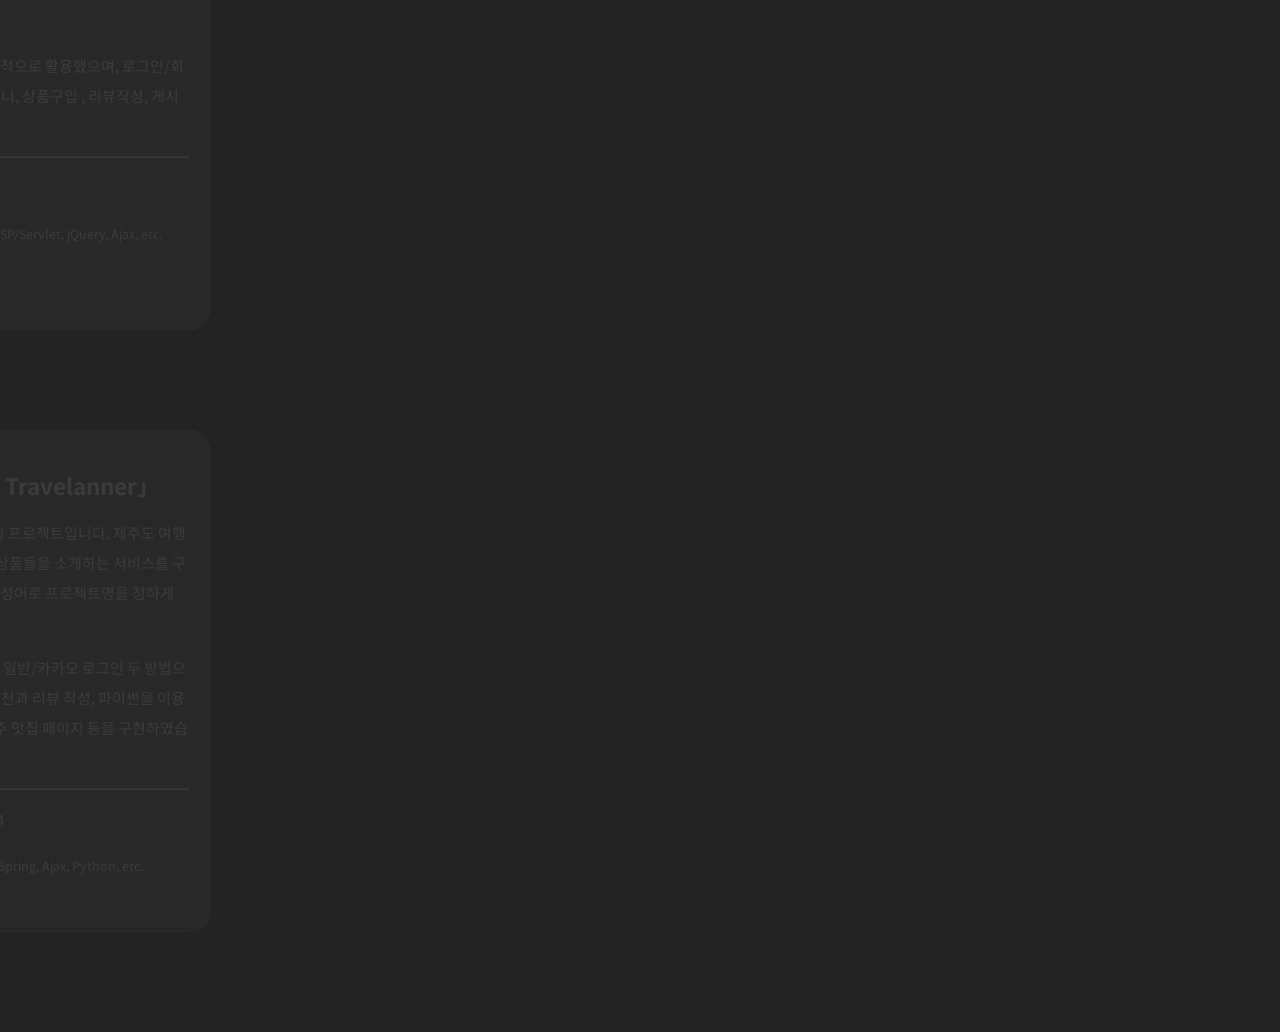
==== commit 647d1a80: "22.02.14_1" ====
--- a/index.html
+++ b/index.html
@@ -5,6 +5,7 @@
     <meta http-equiv='X-UA-Compatible' content='IE=edge'>
     <title>Portfolio</title>
     <meta name='viewport' content='width=device-width, initial-scale=1'>  
+    
     <link rel='stylesheet' type='text/css' href='./css/style.css'> 
 </head>
 <body id="body">
@@ -17,13 +18,13 @@
                 <p><span>Phone</span>010-5043-4336</p>
                 <p><span>E-mail</span>anws96@gmail.com</p>
                 <p><span>Addr</span>&nbsp;&nbsp;&nbsp;Seoul, Dongjak-gu</p>
-                <p><a href="https://github.com/Daephiho" target="_blank" rel="noopener noreferrer"><img src="./img/github_icon.png"></a></p>
+                <p><a href="https://github.com/Daephiho" target="_blank" rel="noopener noreferrer"><img src="./img/github_icon.png"></a>&nbsp;<a href="https://daephiho.tistory.com " target="_blank" rel="noopener noreferrer"><img src="./img/tistory_icon.png"></a></p>
             </div>
             <div id="know">
-                <h3>My skills : </h3>
-                <span>Java</span><span>Spring</span><span>Python</span><br><br>
+                <h3>My knowledge : </h3>
+                <span>Java</span><span>JSP</span><span>Spring</span><span>Python</span><br><br>
                 <span>HTML5</span><span>CSS3</span><span>JS</span><span>jQuery</span><span>Ajax</span><br><br>
-                <span>Oracle&nbsp;SQL</span><span>Github</span><span>Figma</span>
+                <span>Oracle&nbsp;DB</span><span>Github</span><span>Figma</span>
             </div>
         </div>
 
@@ -55,10 +56,12 @@
     <div id="prjs">
         <div id="prj1_div">
             <img src="./img/prj1_1.png" width="500px" height="60%" style="margin-top: auto; margin-bottom: auto;">
-            <span style="margin-left: auto; margin-right: auto; margin-top: 80px;">
+            <span style="margin-left: auto; margin-right: auto; margin-top: 50px;">
                 <h2>「모멘텀 클론 코딩」</h2>
                 <p>개인적으로 자바스크립트를 학습하기 위해 브라우저 시작페이지로 쓰이는 크롬 앱인 모멘텀을 클론코딩한 작은 프로젝트입니다.</p>
                 <p>이름 입력, ToDo 기능은 브라우저 로컬 스토리지를 사용하였으며 시간, 날씨정보, 명언 등의 기능을 구현하였습니다.</p>
+                <hr>
+                <p>개발기간: 2021.12.13 ~ 2021.12.17</p>
                 <p>Stack: <small>HTML, CSS, JavaScript</small></p>
                 <a onclick="prj1_show()">자세히 보기</a>
             </span>
@@ -70,10 +73,12 @@
         </div>
         <div id="prj2_div">
             <img src="./img/prj2_1.png" width="500px" height="50%" style="margin-top: auto; margin-bottom: auto;">
-            <span style="margin-left: auto; margin-right: auto; margin-top: 70px;">
+            <span style="margin-left: auto; margin-right: auto; margin-top: 30px;">
                 <h2>「JSP 프로젝트 - JSP Shop」</h2>
-                <p>자바 교육과정에서 세미 팀 프로젝트로 진행한 JSP 프로젝트입니다. 남성 쇼핑몰을 구현하였으며 프로젝트 명은 주 사용 기술인 JSP와 Jacket Shirt Pants의 약어를 의미합니다.</p>
+                <p>자바 교육과정에서 세미 팀 프로젝트로 진행한 JSP 프로젝트입니다. 남성 쇼핑몰을 구현하였으며 프로젝트 명은 JSP와 Jacket Shirt Pants의 약어를 의미합니다.</p>
                 <p>해당 프로젝트간에 MVC패턴을 중점적으로 활용했으며, 로그인/회원가입, 상품 목록, 상품 검색, 장바구니, 상품구입 , 리뷰작성, 게시판 등의 기능들을 구현하였습니다.</p>
+                <hr>
+                <p>개발기간: 2021.11.18 ~ 2021.12.09</p>
                 <p>Stack: <small>HTML, CSS, JavaScript, Java, JSP/Servlet, jQuery, Ajax, etc.</small></p>
                 <a onclick="prj2_show()">자세히 보기</a>
             </span>
@@ -85,11 +90,13 @@
         </div>
         <div id="prj3_div">
             <img src="./img/prj3_1.png" width="500px" height="80%" style="margin-top: 50px;">
-            <span style="margin-left: auto; margin-right: auto; margin-top: 20px;">
+            <span style="margin-left: auto; margin-right: auto; margin-top: 0px;">
                 <h2>「스프링 프로젝트 - Travelanner」</h2>
                 <p>파이널 팀 프로젝트로 진행한 스프링 프로젝트입니다. 제주도 여행을 위한 숙소, 맛집, 명소, 액티비티 상품들을 소개하는 서비스를 구현하였으며 Travel과 Planner의 합성어로 프로젝트명을 정하게 되었습니다.</p>
-                <p>카카오 API를 이용해 로그인 방법을 일반/카카오 로그인 두 방법으로 나누어 구현했습니다. 이외에 숙소/액티비티 상품 추천과 리뷰 작성, 파이썬을 이용해서 만든 맛집 지도를 보여주는 제주 맛집 페이지 등을 구현하였습니다. </p>
-                <p>Stack: <small>HTML, CSS, JavaScript, Java, JSP/Servlet, Spring, Python, etc.</small></p>
+                <p>카카오 API를 이용해 로그인 방법을 일반/카카오 로그인 두 방법으로 나누었고, 숙소/액티비티 상품 추천과 리뷰 작성, 파이썬을 이용해서 만든 맛집 지도를 보여주는 제주 맛집 페이지 등을 구현하였습니다. </p>
+                <hr>
+                <p>개발기간: 2022.01.03 ~ 2022.01.14</p>
+                <p>Stack: <small>HTML, CSS, JavaScript, Java, Spring, Ajax, Python, etc.</small></p>
                 <a onclick="prj3_show()">자세히 보기</a>
             </span>
             <div id="prj_3" style="margin-top: 50px;">
--- a/css/style.css
+++ b/css/style.css
@@ -1,240 +1,236 @@
 @import url('https://fonts.googleapis.com/css2?family=Noto+Sans+KR:wght@500&display=swap');
 
-
-@media screen and (width: 1440px) { 
-    @keyframes prj_appe {
-        from{
-            margin-left: -800px;
-            opacity: 10%;
-        }
-        to{
-            margin-left: 203px;
-            opacity: 100%;
-        }
-    }
-    
-    @keyframes prj_dis {
-        from{
-            margin-left: 203px;
-            opacity: 100%;
-        }
-        to{
-            margin-left: -800px;
-            opacity: 10%;
-        }
-    } 
-}
-
-@media screen and (width: 1920px) { 
-    @keyframes prj_appe {
-        from{
-            margin-left: -800px;
-            opacity: 10%;
-        }
-        to{
-            margin-left: 445px;
-            opacity: 100%;
-        }
-    }
-    
-    @keyframes prj_dis {
-        from{
-            margin-left: 445px;
-            opacity: 100%;
-        }
-        to{
-            margin-left: -800px;
-            opacity: 10%;
-        }
-    } 
-}
-
-@media screen and (min-width: 2000px) { 
-    @keyframes prj_appe {
-        from{
-            margin-left: -800px;
-            opacity: 10%;
-        }
-        to{
-            margin-left: 680px;
-            opacity: 100%;
-        }
-    }
-    
-    @keyframes prj_dis {
-        from{
-            margin-left: 680px;
-            opacity: 100%;
-        }
-        to{
-            margin-left: -800px;
-            opacity: 10%;
-        }
-    } 
-}
-
-        html {
-            scroll-behavior: smooth;
-        }
-
-        body {
-            font-family: 'Noto Sans KR', sans-serif;
-            margin-bottom: 100px;
-            background-color: #252424;
-            color: #fff;
-        }
-
-        body a:hover, body button:hover {
-            cursor: pointer;
-        }
-
-        #main_div {
-            width: 1200px;
-            height: 600px;
-            display: flex;
-            margin-left: auto;
-            margin-right: auto;
-            margin-top: 100px;
-            border: 1px solid grey;
-            border-radius: 20px;
-            background-color: #514F4F;
-        }
-
-        #box1 {
-            flex: 1;
-            display: flex;
-            margin: 20px;
-            padding: 20px;
-            border-right: 1px solid grey;
-        }
-
-        #info {
-            width: 370px;
-        }
-
-        #info span {
-            color: wheat;
-            margin-right: 10px;
-        }
-
-        #info a:hover {
-            filter: invert(100%);
-        }
-
-        #info img:first-child {
-            width: 200px;
-            border-radius: 50px;
-        }
-
-        #info img:last-child {
-            width: 20%;
-            background-color: white; 
-            border-radius: 10px;
-        }
-
-        #know {
-            margin-top: 100px;
-            padding-left: 40px;
-        }
-
-        #know span {
-            display: inline-block;
-            width: 80px;
-            height: 25px;
-            font-size: 15px;
-            text-align: center;
-            color: black;
-            background-color: blanchedalmond;
-            border: 1px solid gray;
-            border-radius: 5px;
-            margin: 5px;
-            padding: 2px;
-        }
-
-        #box2 {
-            flex: 1;
-            margin: 20px 15px;
-            padding: 30px 10px 20px 15px;
-        }
-
-        #btn1, #btn2, #btn3 {
-            float: left;
-            width: 150px;
-            margin: 10px;
-        }
-
-        #btn1 img, #btn2 img, #btn3 img {
-            width: 150px;
-        } 
-
-        #btn1:hover img, #btn2:hover img, #btn3:hover img  {
-            cursor: pointer;
-            transform: scale(1.1);
-            transition: all 0.2s ease-in-out;
-        }
-
-        #prjs {
-            line-height: 30px;
-       }
-
-        #prjs img {
-            margin-left: 50px;
-            border: 2px solid grey;
-        }
-
-        #prjs span {
-            font-size: 15px;
-            padding: 20px;
-        }
-
-        #prjs h2 {
-            text-align: center;
-        }
-
-        #prjs button {
-            margin-left: 730px; 
-            background-color: black; 
-            color: white;
-            border: none;
-        }
-
-        #prjs a {
-            border-bottom: 1px solid #fff;
-        }
-
-        #prj1_div, #prj2_div, #prj3_div  {
-            width: 1000px;
-            height: 500px;
-            display: flex;
-            margin-top: 100px;
-            margin-left: -800px;
-            border: 1px solid grey;
-            border-radius: 20px;
-            overflow: hidden;
-            background-color: #514F4F;
-            opacity: 10%;
-        }
-
-        #prj_1, #prj_2, #prj_3 {
-            display: none;
-            position: absolute;
-            left: 10px;
-            width: 750px;
-            height: 400px;
-        }
-
-        object {
-            border: 3px solid black;
-            border-radius: 10px;
+/* 데스크탑 */
+    @media screen and (width: 1440px) { 
+        @keyframes prj_appe {
+            from{
+                margin-left: -800px;
+                opacity: 10%;
+            }
+            to{
+                margin-left: 203px;
+                opacity: 100%;
+            }
         }
         
-        #fixed {
-            position: fixed;
-            top: 350px;
-            right: 40px;
-            text-align: center;
+        @keyframes prj_dis {
+            from{
+                margin-left: 203px;
+                opacity: 100%;
+            }
+            to{
+                margin-left: -800px;
+                opacity: 10%;
+            }
+        } 
+    }
+    
+    @media screen and (width: 1920px) { 
+        @keyframes prj_appe {
+            from{
+                margin-left: -800px;
+                opacity: 10%;
+            }
+            to{
+                margin-left: 445px;
+                opacity: 100%;
+            }
         }
-
-
         
-        +        @keyframes prj_dis {
+            from{
+                margin-left: 445px;
+                opacity: 100%;
+            }
+            to{
+                margin-left: -800px;
+                opacity: 10%;
+            }
+        } 
+    }
+    
+    @media screen and (min-width: 2000px) { 
+        @keyframes prj_appe {
+            from{
+                margin-left: -800px;
+                opacity: 10%;
+            }
+            to{
+                margin-left: 680px;
+                opacity: 100%;
+            }
+        }
+        
+        @keyframes prj_dis {
+            from{
+                margin-left: 680px;
+                opacity: 100%;
+            }
+            to{
+                margin-left: -800px;
+                opacity: 10%;
+            }
+        } 
+    }
+    
+            html {
+                scroll-behavior: smooth;
+            }
+    
+            body {
+                font-family: 'Noto Sans KR', sans-serif;
+                margin-bottom: 100px;
+                background-color: #252424;
+                color: #fff;
+            }
+    
+            body a:hover, body button:hover {
+                cursor: pointer;
+            }
+    
+            #main_div {
+                width: 1200px;
+                height: 600px;
+                display: flex;
+                margin-left: auto;
+                margin-right: auto;
+                margin-top: 100px;
+                border: 1px solid grey;
+                border-radius: 20px;
+                background-color: #514F4F;
+            }
+    
+            #box1 {
+                flex: 1;
+                display: flex;
+                margin: 20px;
+                padding: 20px;
+                border-right: 1px solid grey;
+            }
+    
+            #info {
+                width: 370px;
+            }
+    
+            #info span {
+                color: wheat;
+                margin-right: 10px;
+            }
+    
+            #info a:hover {
+                filter: invert(100%);
+            }
+    
+            #info img:first-child {
+                width: 200px;
+                border-radius: 50px;
+            }
+    
+            #info img:last-child {
+                width: 20%;
+                background-color: white; 
+                border-radius: 10px;
+            }
+    
+            #know {
+                margin-top: 50px;
+                padding-left: 40px;
+            }
+    
+            #know span {
+                display: inline-block;
+                width: 80px;
+                height: 25px;
+                font-size: 15px;
+                text-align: center;
+                color: black;
+                background-color: blanchedalmond;
+                border: 1px solid gray;
+                border-radius: 5px;
+                margin: 5px;
+                padding: 2px;
+            }
+    
+            #box2 {
+                flex: 1;
+                margin: 20px 15px;
+                padding: 30px 10px 20px 15px;
+            }
+    
+            #btn1, #btn2, #btn3 {
+                float: left;
+                width: 150px;
+                margin: 10px;
+            }
+    
+            #btn1 img, #btn2 img, #btn3 img {
+                width: 150px;
+            } 
+    
+            #btn1:hover img, #btn2:hover img, #btn3:hover img  {
+                cursor: pointer;
+                transform: scale(1.1);
+                transition: all 0.2s ease-in-out;
+            }
+    
+            #prjs {
+                line-height: 30px;
+           }
+    
+            #prjs img {
+                margin-left: 50px;
+                border: 2px solid grey;
+            }
+    
+            #prjs span {
+                font-size: 15px;
+                padding: 20px;
+            }
+    
+            #prjs h2 {
+                text-align: center;
+            }
+    
+            #prjs button {
+                margin-left: 730px; 
+                background-color: black; 
+                color: white;
+                border: none;
+            }
+    
+            #prjs a {
+                border-bottom: 1px solid #fff;
+            }
+    
+            #prj1_div, #prj2_div, #prj3_div  {
+                width: 1000px;
+                height: 500px;
+                display: flex;
+                margin-top: 100px;
+                margin-left: -800px;
+                border: 1px solid grey;
+                border-radius: 20px;
+                overflow: hidden;
+                background-color: #514F4F;
+                opacity: 10%;
+            }
+    
+            #prj_1, #prj_2, #prj_3 {
+                display: none;
+                position: absolute;
+                left: 10px;
+                width: 750px;
+                height: 400px;
+            }
+    
+            object {
+                border: 3px solid black;
+                border-radius: 10px;
+            }
+            
+            #fixed {
+                position: fixed;
+                top: 350px;
+                right: 40px;
+                text-align: center;
+            }
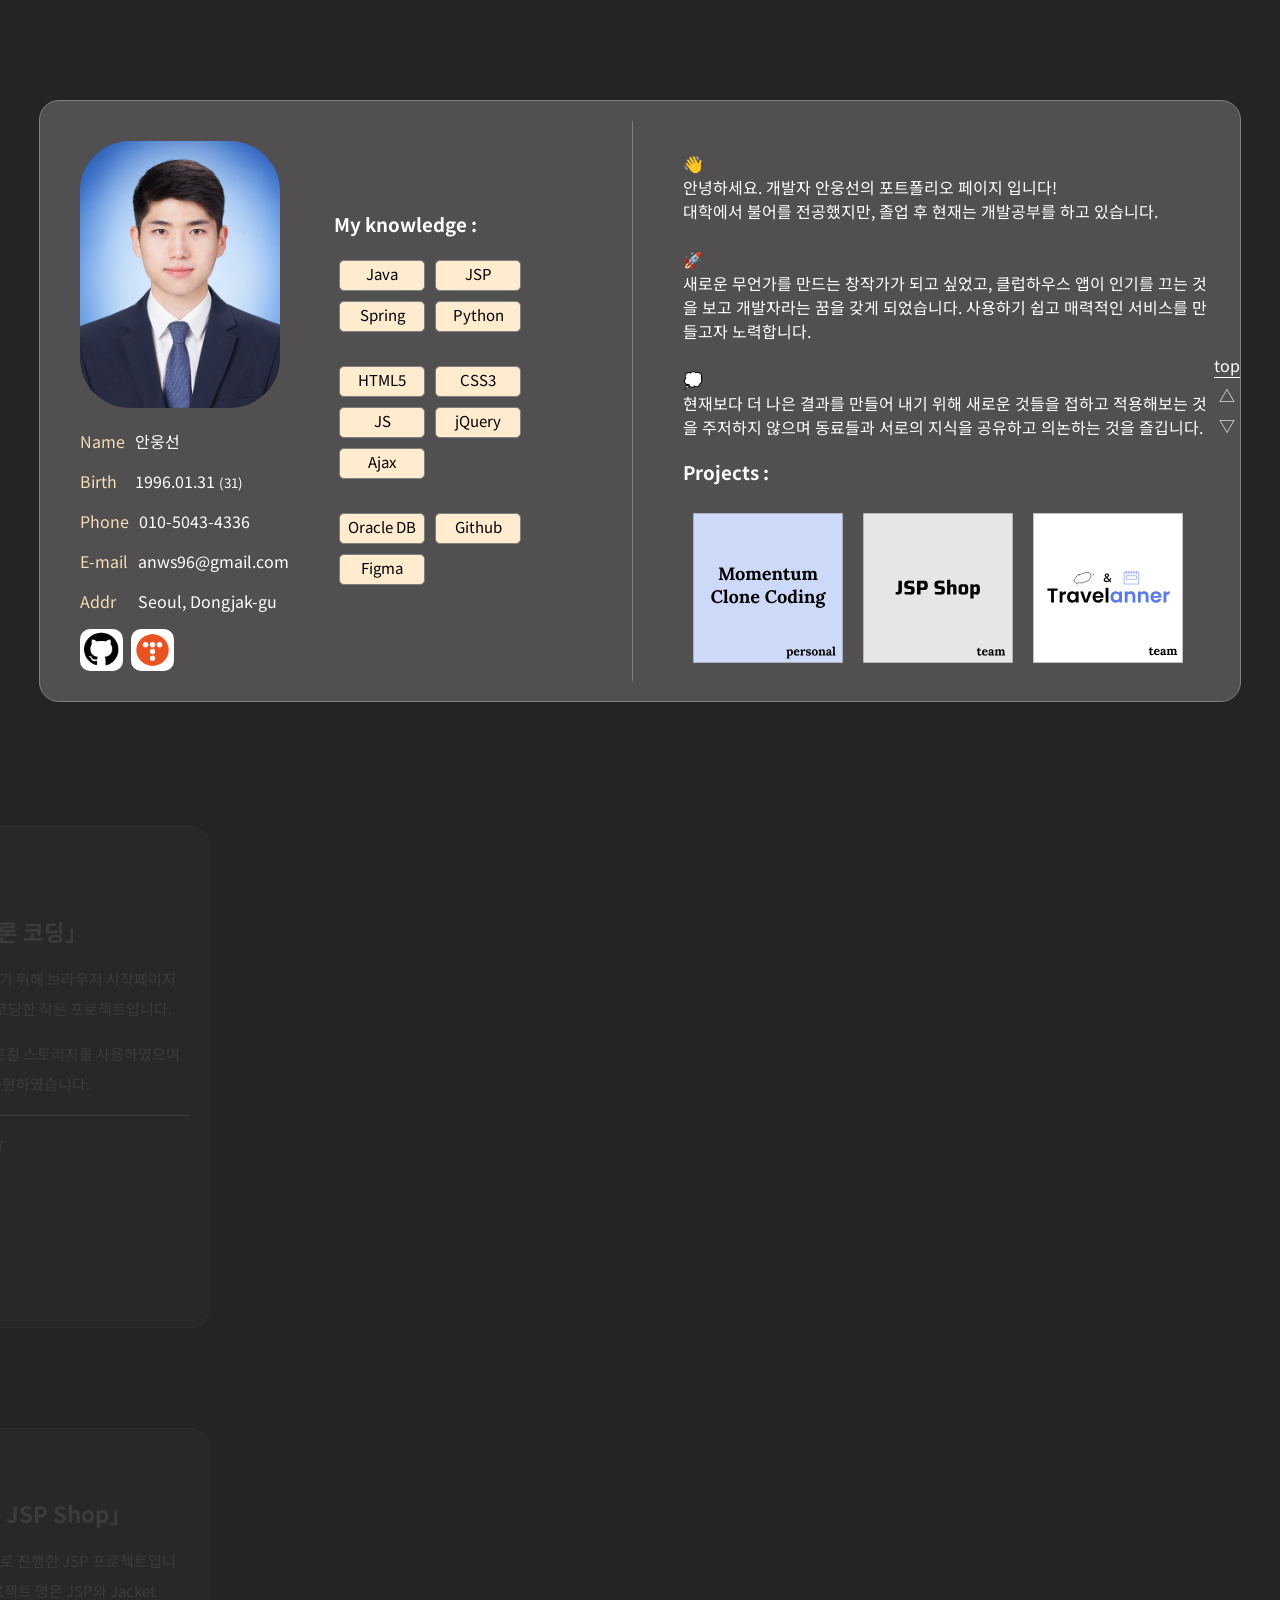
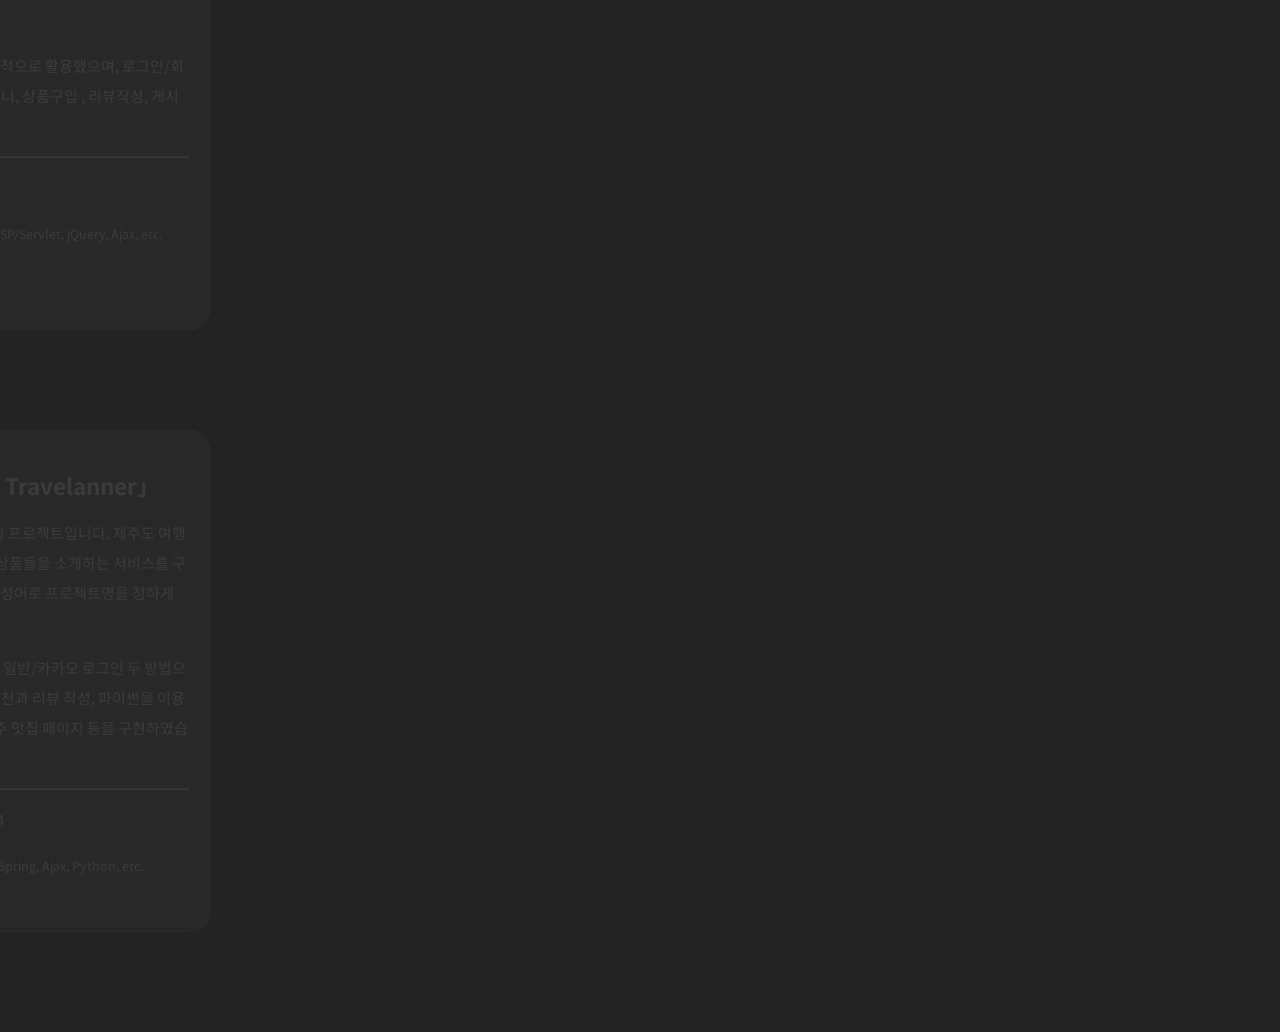
==== commit 17d0e05a: "22.02.14_2" ====
--- a/index.html
+++ b/index.html
@@ -18,7 +18,7 @@
                 <p><span>Phone</span>010-5043-4336</p>
                 <p><span>E-mail</span>anws96@gmail.com</p>
                 <p><span>Addr</span>&nbsp;&nbsp;&nbsp;Seoul, Dongjak-gu</p>
-                <p><a href="https://github.com/Daephiho" target="_blank" rel="noopener noreferrer"><img src="./img/github_icon.png"></a>&nbsp;<a href="https://daephiho.tistory.com " target="_blank" rel="noopener noreferrer"><img src="./img/tistory_icon.png"></a></p>
+                <p><a href="https://github.com/Daephiho" target="_blank" rel="noopener noreferrer"><img src="./img/github_icon.png"></a>&nbsp;&nbsp;<a href="https://daephiho.tistory.com " target="_blank" rel="noopener noreferrer"><img src="./img/tistory_icon.png"></a></p>
             </div>
             <div id="know">
                 <h3>My knowledge : </h3>
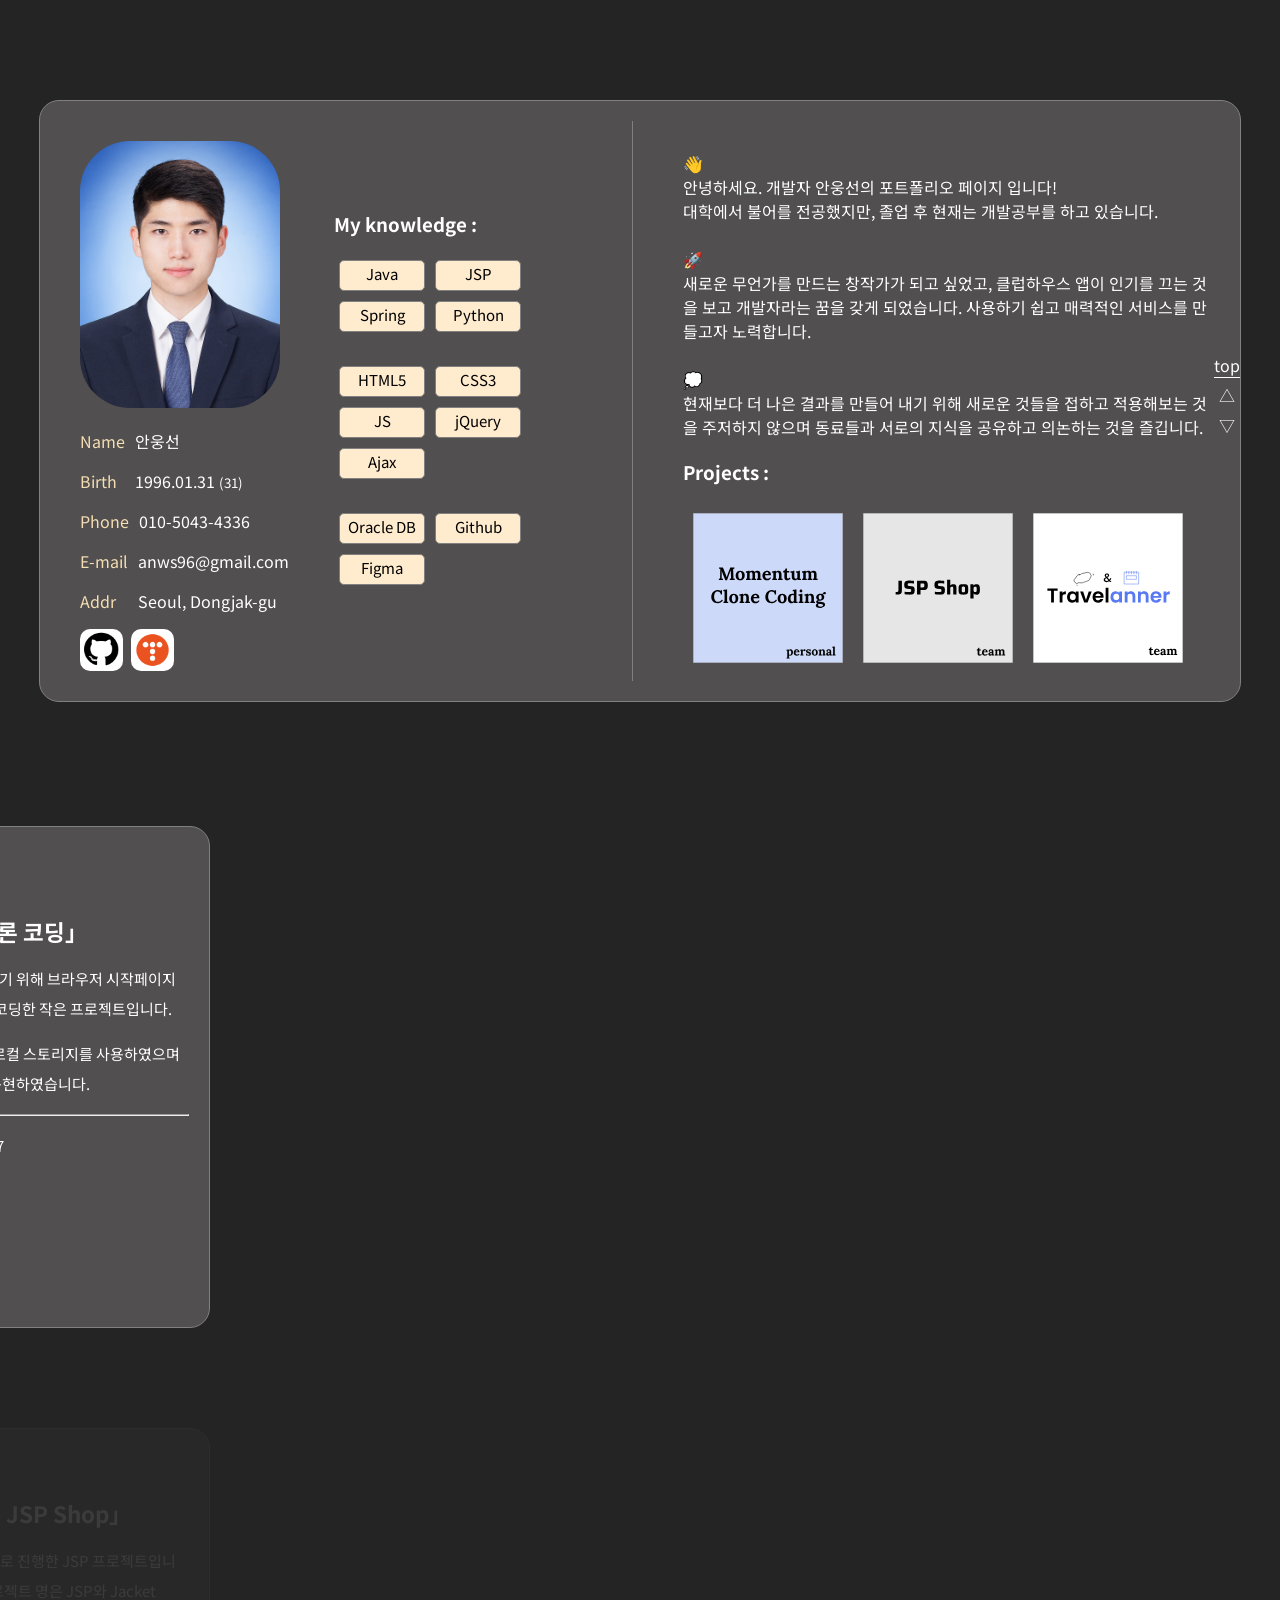
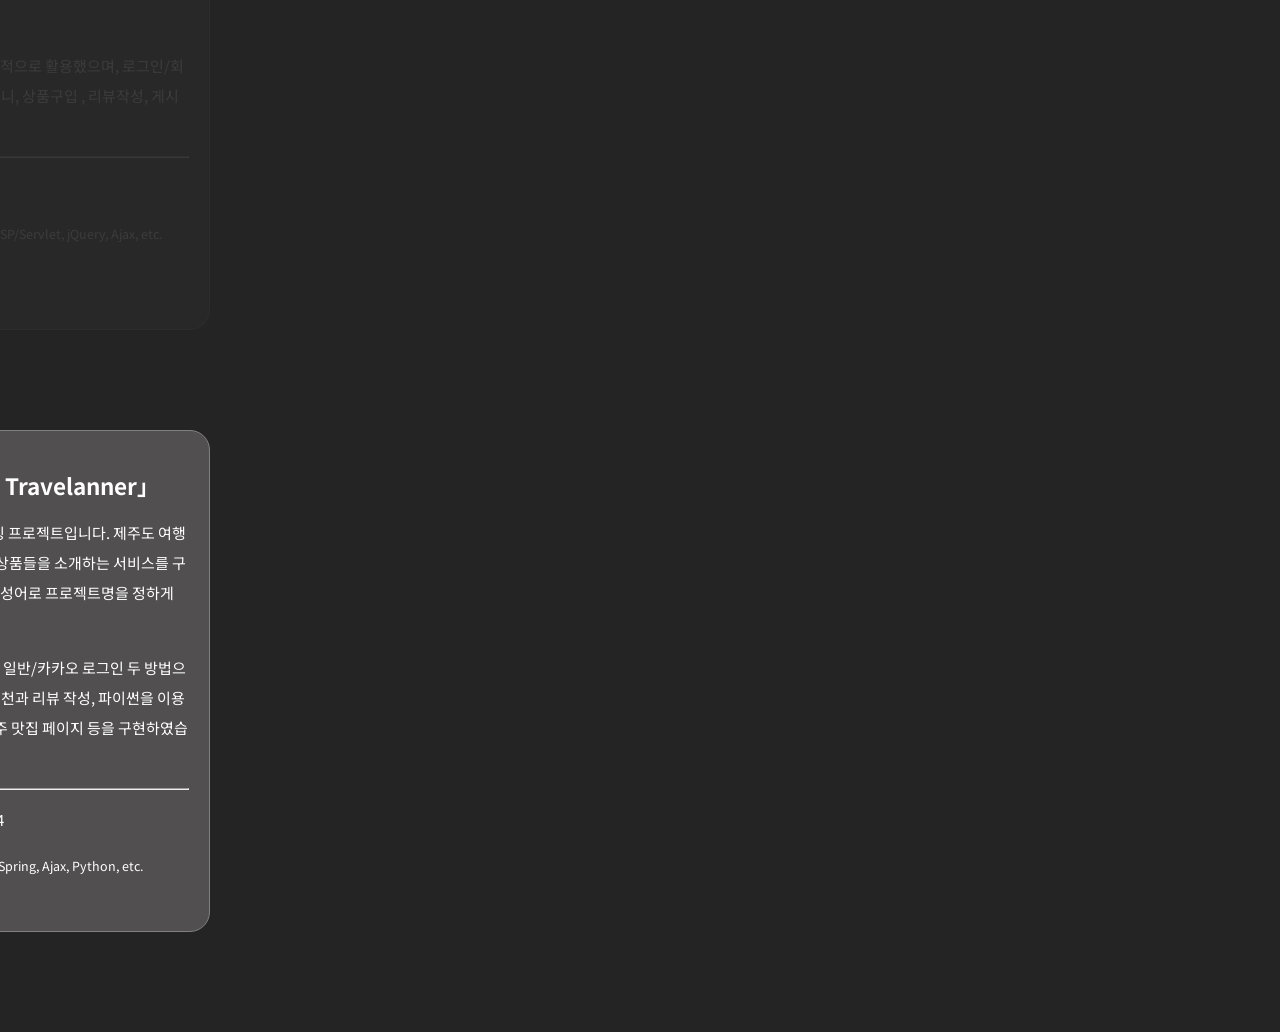
==== commit f2f516ef: "22.02.14_5" ====
--- a/index.html
+++ b/index.html
@@ -18,7 +18,7 @@
                 <p><span>Phone</span>010-5043-4336</p>
                 <p><span>E-mail</span>anws96@gmail.com</p>
                 <p><span>Addr</span>&nbsp;&nbsp;&nbsp;Seoul, Dongjak-gu</p>
-                <p><a href="https://github.com/Daephiho" target="_blank" rel="noopener noreferrer"><img src="./img/github_icon.png"></a>&nbsp;&nbsp;<a href="https://daephiho.tistory.com " target="_blank" rel="noopener noreferrer"><img src="./img/tistory_icon.png"></a></p>
+                <p><a href="https://github.com/Daephiho" target="_blank" rel="noopener noreferrer" class="icon_github"><img src="./img/github_icon.png"></a>&nbsp;&nbsp;<a href="https://daephiho.tistory.com " target="_blank" rel="noopener noreferrer" class="icon_blog"><img src="./img/tistory_icon.png"></a></p>
             </div>
             <div id="know">
                 <h3>My knowledge : </h3>
--- a/css/style.css
+++ b/css/style.css
@@ -1,7 +1,38 @@
 @import url('https://fonts.googleapis.com/css2?family=Noto+Sans+KR:wght@500&display=swap');
 
 /* 데스크탑 */
-    @media screen and (width: 1440px) { 
+@media screen and (min-width: 1280px) { 
+    @keyframes prj_appe {
+        from{
+            margin-left: -800px;
+            opacity: 10%;
+        }
+        to{
+            margin-left: 120px;
+            opacity: 100%;
+        }
+    }
+    
+    @keyframes prj_dis {
+        from{
+            margin-left: 120px;
+            opacity: 100%;
+        }
+        to{
+            margin-left: -800px;
+            opacity: 10%;
+        }
+    } 
+
+    body {
+        font-family: 'Noto Sans KR', sans-serif;
+        margin-bottom: 100px;
+        background-color: #252424;
+        color: #fff;
+    }
+}
+
+    @media screen and (min-width: 1440px) { 
         @keyframes prj_appe {
             from{
                 margin-left: -800px;
@@ -23,47 +54,70 @@
                 opacity: 10%;
             }
         } 
-    }
-    
-    @media screen and (width: 1920px) { 
+
+        body {
+            font-family: 'Noto Sans KR', sans-serif;
+            margin-bottom: 100px;
+            background-color: #252424;
+            color: #fff;
+        }
+    }
+    
+    @media screen and (min-width: 1920px) { 
         @keyframes prj_appe {
             from{
-                margin-left: -800px;
-                opacity: 10%;
-            }
-            to{
-                margin-left: 445px;
+                margin-left: -50%;
+                opacity: 10%;
+            }
+            to{
+                margin-left: 23.5%;
                 opacity: 100%;
             }
         }
         
         @keyframes prj_dis {
             from{
-                margin-left: 445px;
-                opacity: 100%;
-            }
-            to{
-                margin-left: -800px;
+                margin-left: 23.5%;
+                opacity: 100%;
+            }
+            to{
+                margin-left: -50%;
                 opacity: 10%;
             }
         } 
-    }
-    
-    @media screen and (min-width: 2000px) { 
+
+        body {
+            font-family: 'Noto Sans KR', sans-serif;
+            margin-bottom: 100px;
+            background-color: #252424;
+            color: #fff;
+        }
+
+        #prj_1, #prj_2, #prj_3 {
+            display: none;
+            position: absolute;
+            left: 10px;
+            width: 750px;
+            height: 400px;
+            margin-left: 250px;
+        }
+    }
+    
+    @media screen and (min-width: 2560px) { 
         @keyframes prj_appe {
             from{
                 margin-left: -800px;
                 opacity: 10%;
             }
             to{
-                margin-left: 680px;
+                margin-left: 760px;
                 opacity: 100%;
             }
         }
         
         @keyframes prj_dis {
             from{
-                margin-left: 680px;
+                margin-left: 760px;
                 opacity: 100%;
             }
             to{
@@ -71,18 +125,74 @@
                 opacity: 10%;
             }
         } 
+
+        body {
+            font-family: 'Noto Sans KR', sans-serif;
+            margin-bottom: 500px;
+            background-color: #252424;
+            color: #fff;
+        }
+
+        #prj_1, #prj_2, #prj_3 {
+            display: none;
+            position: absolute;
+            left: 10px;
+            width: 750px;
+            height: 400px;
+            margin-left: 560px;
+        }
+    }
+
+    @media screen and (min-width: 3400px) { 
+         @keyframes prj_appe {
+            from{
+                margin-left: -800px;
+                opacity: 10%;
+            }
+            to{
+                margin-left: 1200px;
+                opacity: 100%;
+            }
+        }
+        
+        @keyframes prj_dis {
+            from{
+                margin-left: 1200px;
+                opacity: 100%;
+            }
+            to{
+                margin-left: -800px;
+                opacity: 10%;
+            }
+        } 
+
+        body {
+            font-family: 'Noto Sans KR', sans-serif;
+            margin-bottom: 800px;
+            background-color: #252424;
+            color: #fff;
+        }
+
+        #prj_1, #prj_2, #prj_3 {
+            display: none;
+            position: absolute;
+            left: 10px;
+            width: 750px;
+            height: 400px;
+            margin-left: 1000px;
+        }
     }
     
             html {
                 scroll-behavior: smooth;
             }
     
-            body {
+            /* body {
                 font-family: 'Noto Sans KR', sans-serif;
                 margin-bottom: 100px;
                 background-color: #252424;
                 color: #fff;
-            }
+            } */
     
             body a:hover, body button:hover {
                 cursor: pointer;
@@ -117,8 +227,12 @@
                 margin-right: 10px;
             }
     
-            #info a:hover {
+            #info .icon_github:hover {
                 filter: invert(100%);
+            }
+
+            #info .icon_blog:hover {
+                filter: sepia(100%);
             }
     
             #info img:first-child {
